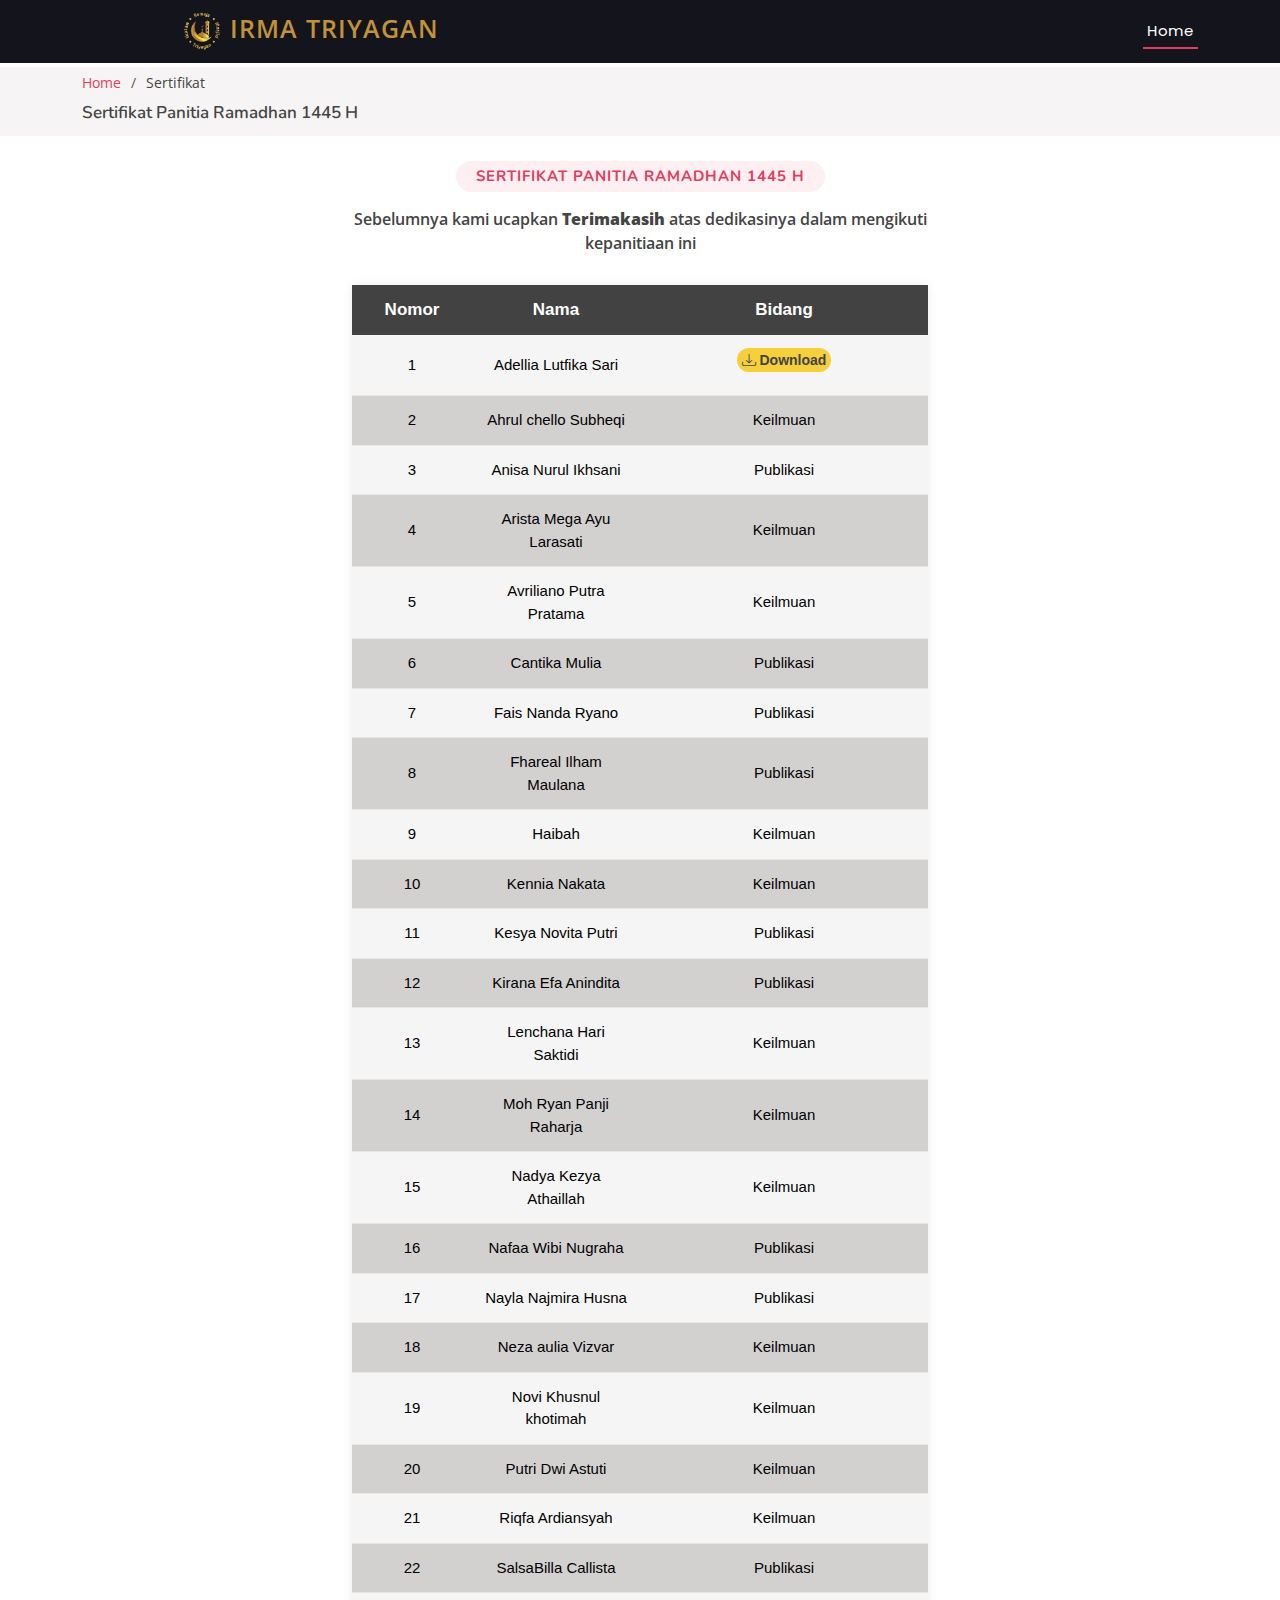
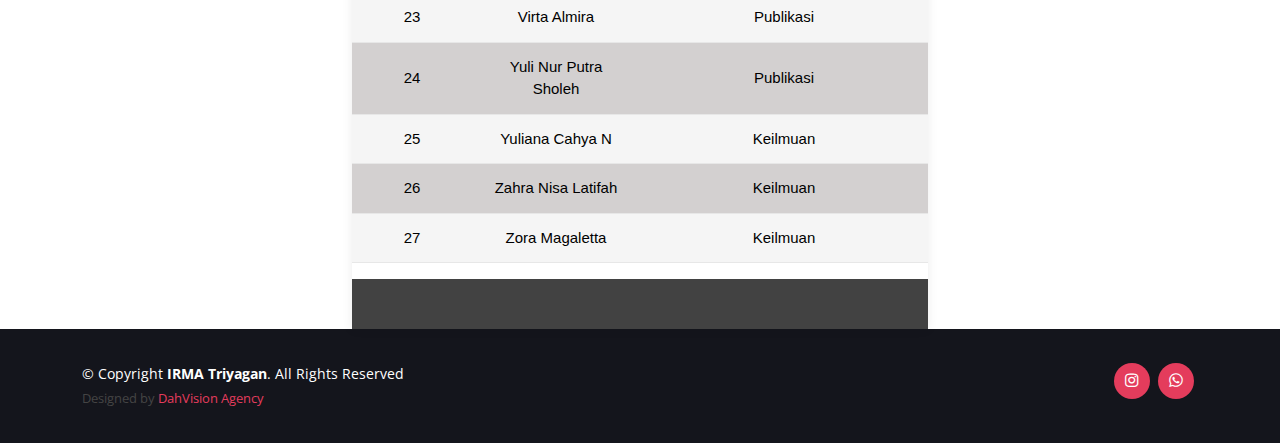
==== sertifikat.html @ fe8461cc "fix css responsive" ====
<!DOCTYPE html>
<html lang="en">

<head>
  <meta charset="utf-8">
  <meta content="width=device-width, initial-scale=1.0" name="viewport">

  <title>IRMA Triyagan</title>
  <meta content="" name="description">
  <meta content="" name="keywords">

  <!-- Favicons -->
  <link href="assets/img/logo.png" rel="icon">
  <link href="assets/img/logo.png" rel="apple-touch-icon">

  <!-- Google Fonts -->
  <link
    href="https://fonts.googleapis.com/css?family=Open+Sans:300,300i,400,400i,600,600i,700,700i|Nunito:300,300i,400,400i,600,600i,700,700i|Poppins:300,300i,400,400i,500,500i,600,600i,700,700i"
    rel="stylesheet">

  <!-- Vendor CSS Files -->
  <link href="assets/vendor/bootstrap/css/bootstrap.min.css" rel="stylesheet">
  <link href="assets/vendor/bootstrap-icons/bootstrap-icons.css" rel="stylesheet">
  <link href="assets/vendor/boxicons/css/boxicons.min.css" rel="stylesheet">
  <link href="assets/vendor/glightbox/css/glightbox.min.css" rel="stylesheet">
  <link href="assets/vendor/remixicon/remixicon.css" rel="stylesheet">
  <link href="assets/vendor/swiper/swiper-bundle.min.css" rel="stylesheet">

  <!-- Template Main CSS File -->
  <!-- <link href="assets/css/style.css" rel="stylesheet"> -->
  <link href="assets/css/style1.css" rel="stylesheet">
  <link href="assets/css/sertifikat.css" rel="stylesheet">

  <!-- Modal File -->
  <link rel="stylesheet" href="https://maxcdn.bootstrapcdn.com/font-awesome/4.7.0/css/font-awesome.min.css">
  <link rel="stylesheet" href="https://fonts.googleapis.com/css?family=Roboto|Varela+Round">
  <link rel="stylesheet" href="https://fonts.googleapis.com/icon?family=Material+Icons">
  <script src="https://code.jquery.com/jquery-3.5.1.min.js"></script>
  <script src="https://cdn.jsdelivr.net/npm/popper.js@1.16.0/dist/umd/popper.min.js"></script>
  <script src="https://stackpath.bootstrapcdn.com/bootstrap/4.5.0/js/bootstrap.min.js"></script>



</head>

<body>
    <!-- ======= Header ======= -->
  <header id="header" class="fixed-top ">
    <div class="container d-flex align-items-center justify-content-between">

      <a href="index.html" class="logo"><img src="assets/img/logo.png" alt="" class="img-fluid"> IRMA TRIYAGAN</a>

      <nav id="navbar" class="navbar">
        <ul>
          <li><a class="nav-link scrollto active" href="index.html">Home</a></li>
          <!-- <li><a class="nav-link scrollto" href="#about">About</a></li>
          <li><a class="nav-link scrollto" href="#services">Program Kerja</a></li>
          <li><a class="nav-link scrollto " href="#portfolio">Dokumentasi</a></li>
          <li><a class="nav-link scrollto" href="#team">Anggota</a></li>
          <li class="dropdown"><a href="#"><span>Sertifikat</span> <i class="bi bi-chevron-down"></i></a>
            <ul>
              <li><a href="#">Sertifkat Panitia Ramadhan 1444 H</a></li>
              <li><a href="#">Sertifkat Panitia Ramadhan 1445 H</a></li>
            </ul>
          </li>
          <li><a class="nav-link scrollto" href="#contact">Contact</a></li> -->
        </ul>
        
      </nav><!-- .navbar -->

    </div>
  </header><!-- End Header -->



  <!-- ======= Breadcrumbs ======= -->
  <section id="breadcrumbs" class="breadcrumbs">
    <div class="container">

      <ol>
        <li><a href="index.html">Home</a></li>
        <li>Sertifikat </li>
      </ol>
      <h2>Sertifikat Panitia Ramadhan 1445 H</h2>

    </div>
  </section><!-- End Breadcrumbs -->

    <div class="section-title">

        <h2>Sertifikat Panitia Ramadhan 1445 H</h2>
        <p>Sebelumnya kami ucapkan<strong> Terimakasih</strong> atas dedikasinya dalam mengikuti kepanitiaan ini</p>
      </div>
    <div class="container-wrapper" style="text-align:center">
        <div class="row">
            <div class="col-md-offset-1 col-md-7">
                <div class="panel">
                    <div class="panel-body table-responsive">
                        <table class="table" id="data-table">
                            <thead>
                                <tr>
                                    <th>Nomor</th>
                                    <th>Nama</th>
                                    <th>Bidang</th>
                                </tr>
                            </thead>
                            <tbody>
                                <!-- BARIS 1 - 10 -->
                                <tr>
                                    <td>1</td>
                                    <td>Adellia Lutfika Sari</td>
                                    <td>
                                        <li id="downloadButton"><strong>
                                            <i class="bi bi-download"></i>
                                            Download</strong></li>
                                    </td>
                                </tr>
                                <tr>
                                    <td>2</td>
                                    <td>Ahrul chello Subheqi</td>
                                    <td>Keilmuan</td>
                                </tr>
                                <tr>
                                    <td>3</td>
                                    <td>Anisa Nurul Ikhsani</td>
                                    <td>Publikasi</td>
                                </tr>
                                <tr>
                                    <td>4</td>
                                    <td>Arista Mega Ayu Larasati</td>
                                    <td>Keilmuan</td>
                                </tr>
                                <tr>
                                    <td>5</td>
                                    <td>Avriliano Putra Pratama</td>
                                    <td>Keilmuan</td>
                                </tr>
                                <tr>
                                    <td>6</td>
                                    <td>Cantika Mulia</td>
                                    <td>Publikasi</td>
                                </tr>
                                <tr>
                                    <td>7</td>
                                    <td>Fais Nanda Ryano </td>
                                    <td>Publikasi</td>
                                </tr>
                                <tr>
                                    <td>8</td>
                                    <td>Fhareal Ilham Maulana</td>
                                    <td>Publikasi</td>
                                </tr>
                                <tr>
                                    <td>9</td>
                                    <td>Haibah</td>
                                    <td>Keilmuan</td>
                                </tr>
                                <tr>
                                    <td>10</td>
                                    <td>Kennia Nakata</td>
                                    <td>Keilmuan</td>
                                </tr>

                                <!-- BARIS 10 - 20 -->
                                <tr>
                                    <td>11</td>
                                    <td>Kesya Novita Putri</td>
                                    <td>Publikasi</td>
                                </tr>
                                <tr>
                                    <td>12</td>
                                    <td>Kirana Efa Anindita</td>
                                    <td>Publikasi</td>
                                </tr>
                                <tr>
                                    <td>13</td>
                                    <td>Lenchana Hari Saktidi</td>
                                    <td>Keilmuan</td>
                                </tr>
                                <tr>
                                    <td>14</td>
                                    <td>Moh Ryan Panji Raharja</td>
                                    <td>Keilmuan</td>
                                </tr>
                                <tr>
                                    <td>15</td>
                                    <td>Nadya Kezya Athaillah </td>
                                    <td>Keilmuan</td>
                                </tr>
                                <tr>
                                    <td>16</td>
                                    <td>Nafaa Wibi Nugraha </td>
                                    <td>Publikasi</td>
                                </tr>
                                <tr>
                                    <td>17</td>
                                    <td>Nayla Najmira Husna</td>
                                    <td>Publikasi</td>
                                </tr>
                                <tr>
                                    <td>18</td>
                                    <td>Neza aulia Vizvar</td>
                                    <td>Keilmuan</td>
                                </tr>
                                <tr>
                                    <td>19</td>
                                    <td>Novi Khusnul khotimah</td>
                                    <td>Keilmuan</td>
                                  </tr>
                                  <tr>
                                    <td>20</td>
                                    <td>Putri Dwi Astuti</td>
                                    <td>Keilmuan</td>
                                  </tr>

                                <!-- BARIS 21 - 30 -->
                                <tr>
                                    <td>21</td>
                                    <td>Riqfa Ardiansyah</td>
                                    <td>Keilmuan</td>
                                </tr>
                                <tr>
                                    <td>22</td>
                                    <td>SalsaBilla Callista</td>
                                    <td>Publikasi</td>
                                </tr>
                                <tr>
                                    <td>23</td>
                                    <td>Virta Almira</td>
                                    <td>Publikasi</td>
                                </tr>
                                <tr>
                                    <td>24</td>
                                    <td>Yuli Nur Putra Sholeh</td>
                                    <td>Publikasi</td>
                                </tr>
                                <tr>
                                    <td>25</td>
                                    <td>Yuliana Cahya N</td>
                                    <td>Keilmuan</td>
                                </tr>
                                <tr>
                                    <td>26</td>
                                    <td>Zahra Nisa Latifah</td>
                                    <td>Keilmuan</td>
                                </tr>
                                <tr>
                                    <td>27</td>
                                    <td>Zora Magaletta</td>
                                    <td>Keilmuan</td>
                                </tr>
                            </tbody>
                        </table>
                    </div>
                    <div class="panel-footer">
                        <div class="row">
                            <!-- <nav class="pagination-outer" aria-label="Page navigation">
                                <ul class="pagination">
                                    <li class="page-item">
                                        <a href="#" class="page-link" id="prev" aria-label="Previous">
                                            <span aria-hidden="true">«</span>
                                        </a>
                                    </li>
                                    <li class="page-item">
                                        <a href="#" class="page-link" id="next" aria-label="Next">
                                            <span aria-hidden="true">»</span>
                                        </a>
                                    </li>
                                </ul>
                            </nav> -->
                        </div>
                    </div>
                </div>
            </div>
        </div>
    </div>


      <!-- ======= Footer ======= -->
  <footer id="footer">
      <div class="container d-md-flex py-4">
        <div class="me-md-auto text-center text-md-start">
          <div class="copyright">
            &copy; Copyright <strong><span>IRMA Triyagan</span></strong>. All Rights Reserved
          </div>
          <div class="credits">
            Designed by <a href="https://dahvision-agency.vercel.app/" target="_blank">DahVision Agency</a>
          </div>
        </div>
        <div class="social-links text-center text-md-right pt-3 pt-md-0">
            <a href="https://www.instagram.com/loronghijrah_/" class="instagram" target="_blank"><i class="bx bxl-instagram"></i></a>
            <a href="whatsapp://send?phone=6285877876317&text=Assalamualaikum..." class="whatsapp" target="_blank"><i class="bx bxl-whatsapp"></i></a>
        </div>
      </div>
    </div>
  </footer><!-- End Footer -->

  


</body>
</html>
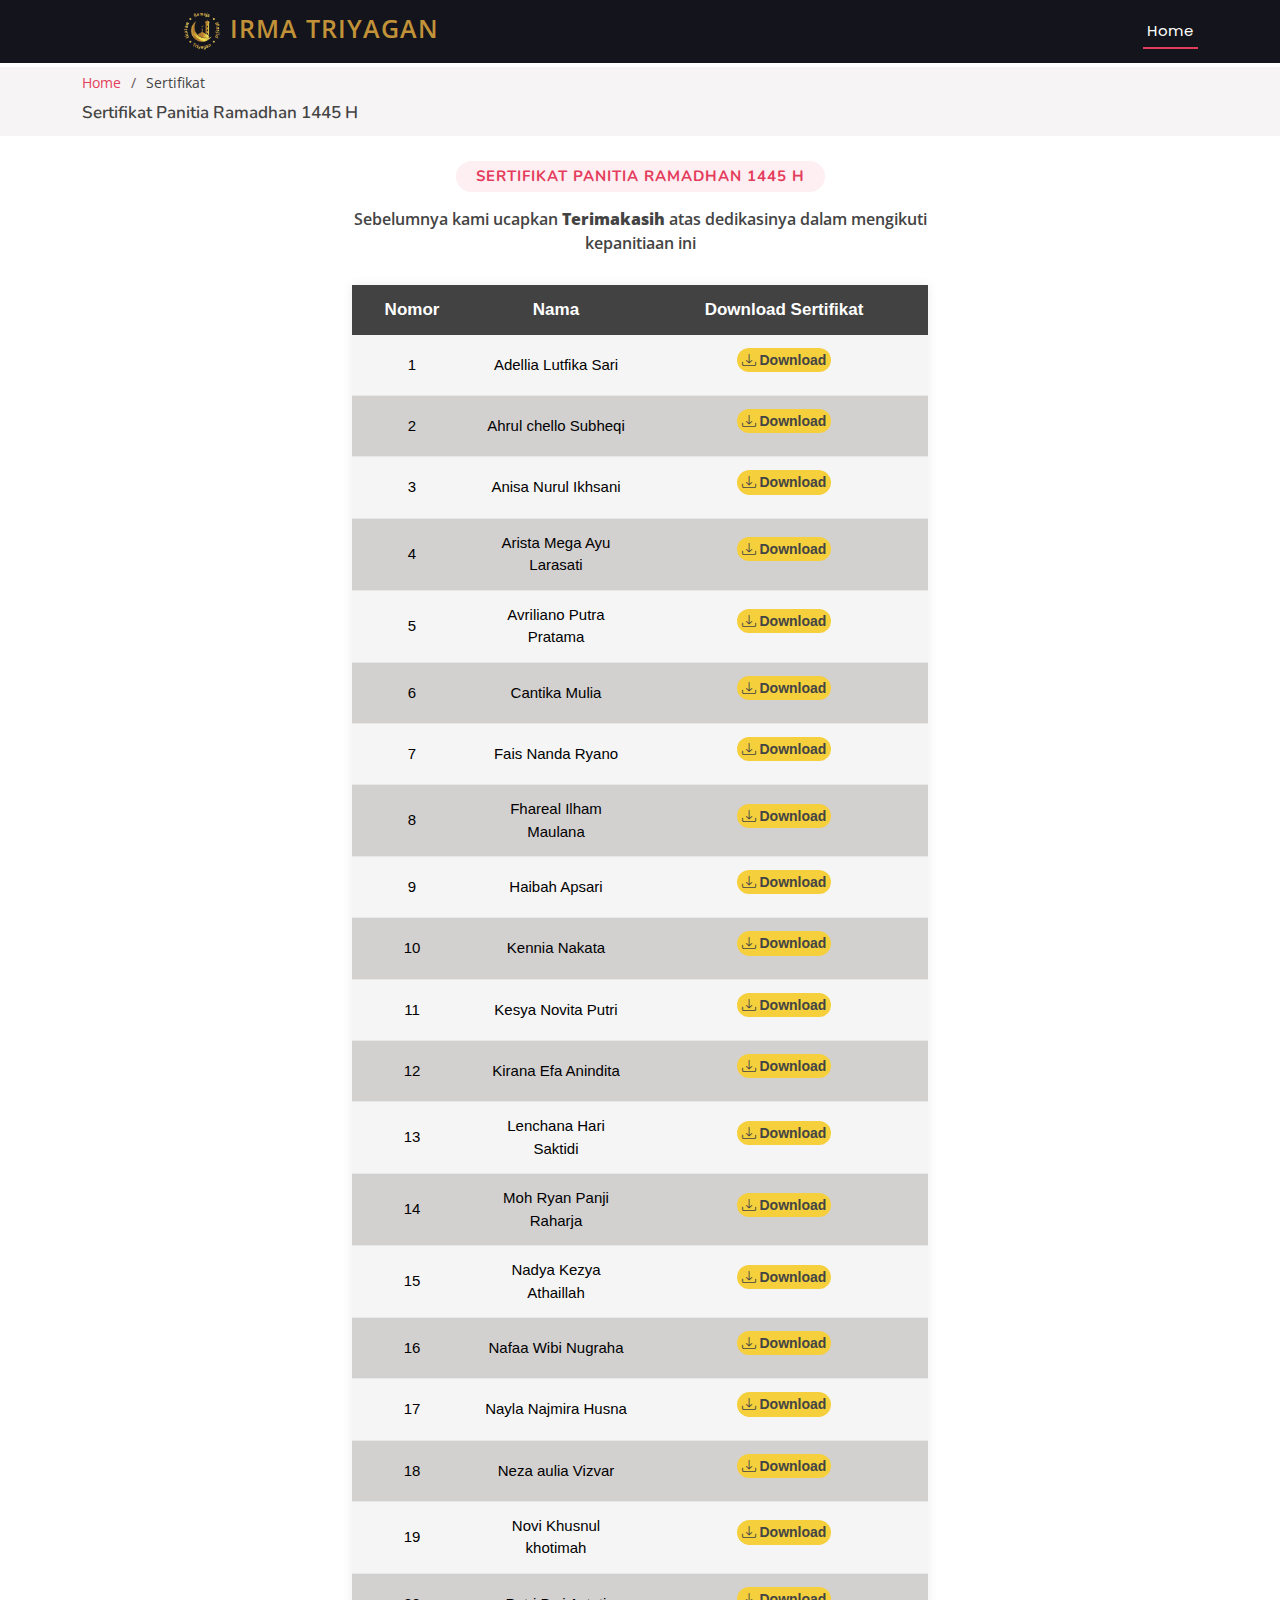
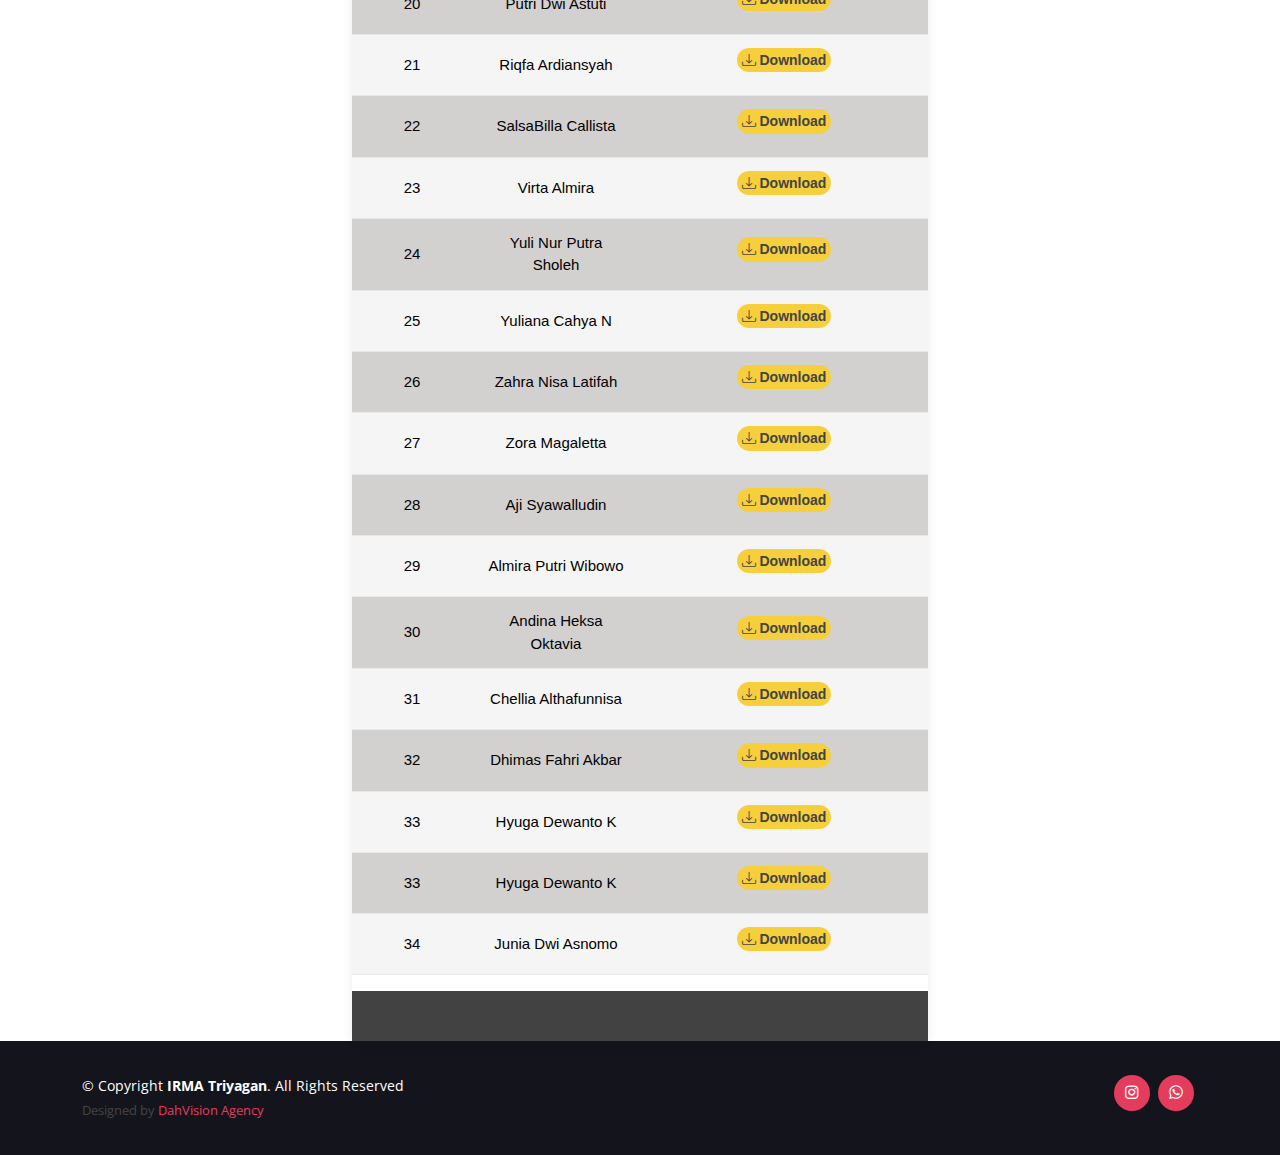
==== commit fd5e29c0: "add link sertif" ====
--- a/sertifikat.html
+++ b/sertifikat.html
@@ -101,7 +101,7 @@
                                 <tr>
                                     <th>Nomor</th>
                                     <th>Nama</th>
-                                    <th>Bidang</th>
+                                    <th>Download Sertifikat</th>
                                 </tr>
                             </thead>
                             <tbody>
@@ -110,145 +110,181 @@
                                     <td>1</td>
                                     <td>Adellia Lutfika Sari</td>
                                     <td>
-                                        <li id="downloadButton"><strong>
-                                            <i class="bi bi-download"></i>
-                                            Download</strong></li>
+                                        <li id="downloadButton1" class="downloadButton"><strong><i class="bi bi-download"></i> Download</strong></li>
                                     </td>
                                 </tr>
                                 <tr>
                                     <td>2</td>
                                     <td>Ahrul chello Subheqi</td>
-                                    <td>Keilmuan</td>
+                                    <td><li id="downloadButton2" class="downloadButton"><strong><i class="bi bi-download"></i> Download</strong></li></td>
                                 </tr>
                                 <tr>
                                     <td>3</td>
                                     <td>Anisa Nurul Ikhsani</td>
-                                    <td>Publikasi</td>
+                                    <td><li id="downloadButton3" class="downloadButton"><strong><i class="bi bi-download"></i> Download</strong></li></td>
                                 </tr>
                                 <tr>
                                     <td>4</td>
                                     <td>Arista Mega Ayu Larasati</td>
-                                    <td>Keilmuan</td>
+                                    <td><li id="downloadButton4" class="downloadButton"><strong><i class="bi bi-download"></i> Download</strong></li></td>
                                 </tr>
                                 <tr>
                                     <td>5</td>
                                     <td>Avriliano Putra Pratama</td>
-                                    <td>Keilmuan</td>
+                                    <td><li id="downloadButton5" class="downloadButton"><strong><i class="bi bi-download"></i> Download</strong></li></td>
                                 </tr>
                                 <tr>
                                     <td>6</td>
                                     <td>Cantika Mulia</td>
-                                    <td>Publikasi</td>
+                                    <td><li id="downloadButton6" class="downloadButton"><strong><i class="bi bi-download"></i> Download</strong></li></td>
                                 </tr>
                                 <tr>
                                     <td>7</td>
-                                    <td>Fais Nanda Ryano </td>
-                                    <td>Publikasi</td>
+                                    <td>Fais Nanda Ryano</td>
+                                    <td><li id="downloadButton7" class="downloadButton"><strong><i class="bi bi-download"></i> Download</strong></li></td>
                                 </tr>
                                 <tr>
                                     <td>8</td>
                                     <td>Fhareal Ilham Maulana</td>
-                                    <td>Publikasi</td>
+                                    <td><li id="downloadButton8" class="downloadButton"><strong><i class="bi bi-download"></i> Download</strong></li></td>
                                 </tr>
                                 <tr>
                                     <td>9</td>
-                                    <td>Haibah</td>
-                                    <td>Keilmuan</td>
+                                    <td>Haibah Apsari</td>
+                                    <td><li id="downloadButton9" class="downloadButton"><strong><i class="bi bi-download"></i> Download</strong></li></td>
                                 </tr>
                                 <tr>
                                     <td>10</td>
                                     <td>Kennia Nakata</td>
-                                    <td>Keilmuan</td>
-                                </tr>
-
-                                <!-- BARIS 10 - 20 -->
+                                    <td><li id="downloadButton10" class="downloadButton"><strong><i class="bi bi-download"></i> Download</strong></li></td>
+                                </tr>
                                 <tr>
                                     <td>11</td>
                                     <td>Kesya Novita Putri</td>
-                                    <td>Publikasi</td>
+                                    <td><li id="downloadButton11" class="downloadButton"><strong><i class="bi bi-download"></i> Download</strong></li></td>
                                 </tr>
                                 <tr>
                                     <td>12</td>
                                     <td>Kirana Efa Anindita</td>
-                                    <td>Publikasi</td>
+                                    <td><li id="downloadButton12" class="downloadButton"><strong><i class="bi bi-download"></i> Download</strong></li></td>
                                 </tr>
                                 <tr>
                                     <td>13</td>
                                     <td>Lenchana Hari Saktidi</td>
-                                    <td>Keilmuan</td>
+                                    <td><li id="downloadButton13" class="downloadButton"><strong><i class="bi bi-download"></i> Download</strong></li></td>
                                 </tr>
                                 <tr>
                                     <td>14</td>
                                     <td>Moh Ryan Panji Raharja</td>
-                                    <td>Keilmuan</td>
+                                    <td><li id="downloadButton14" class="downloadButton"><strong><i class="bi bi-download"></i> Download</strong></li></td>
                                 </tr>
                                 <tr>
                                     <td>15</td>
-                                    <td>Nadya Kezya Athaillah </td>
-                                    <td>Keilmuan</td>
+                                    <td>Nadya Kezya Athaillah</td>
+                                    <td><li id="downloadButton15" class="downloadButton"><strong><i class="bi bi-download"></i> Download</strong></li></td>
                                 </tr>
                                 <tr>
                                     <td>16</td>
-                                    <td>Nafaa Wibi Nugraha </td>
-                                    <td>Publikasi</td>
+                                    <td>Nafaa Wibi Nugraha</td>
+                                    <td><li id="downloadButton16" class="downloadButton"><strong><i class="bi bi-download"></i> Download</strong></li></td>
                                 </tr>
                                 <tr>
                                     <td>17</td>
                                     <td>Nayla Najmira Husna</td>
-                                    <td>Publikasi</td>
+                                    <td><li id="downloadButton17" class="downloadButton"><strong><i class="bi bi-download"></i> Download</strong></li></td>
                                 </tr>
                                 <tr>
                                     <td>18</td>
                                     <td>Neza aulia Vizvar</td>
-                                    <td>Keilmuan</td>
+                                    <td><li id="downloadButton18" class="downloadButton"><strong><i class="bi bi-download"></i> Download</strong></li></td>
                                 </tr>
                                 <tr>
                                     <td>19</td>
                                     <td>Novi Khusnul khotimah</td>
-                                    <td>Keilmuan</td>
-                                  </tr>
-                                  <tr>
+                                    <td><li id="downloadButton19" class="downloadButton"><strong><i class="bi bi-download"></i> Download</strong></li></td>
+                                </tr>
+                                <tr>
                                     <td>20</td>
                                     <td>Putri Dwi Astuti</td>
-                                    <td>Keilmuan</td>
-                                  </tr>
-
-                                <!-- BARIS 21 - 30 -->
+                                    <td><li id="downloadButton20" class="downloadButton"><strong><i class="bi bi-download"></i> Download</strong></li></td>
+                                </tr>
                                 <tr>
                                     <td>21</td>
                                     <td>Riqfa Ardiansyah</td>
-                                    <td>Keilmuan</td>
+                                    <td><li id="downloadButton21" class="downloadButton"><strong><i class="bi bi-download"></i> Download</strong></li></td>
                                 </tr>
                                 <tr>
                                     <td>22</td>
                                     <td>SalsaBilla Callista</td>
-                                    <td>Publikasi</td>
+                                    <td><li id="downloadButton22" class="downloadButton"><strong><i class="bi bi-download"></i> Download</strong></li></td>
                                 </tr>
                                 <tr>
                                     <td>23</td>
                                     <td>Virta Almira</td>
-                                    <td>Publikasi</td>
+                                    <td><li id="downloadButton23" class="downloadButton"><strong><i class="bi bi-download"></i> Download</strong></li></td>
                                 </tr>
                                 <tr>
                                     <td>24</td>
                                     <td>Yuli Nur Putra Sholeh</td>
-                                    <td>Publikasi</td>
+                                    <td><li id="downloadButton24" class="downloadButton"><strong><i class="bi bi-download"></i> Download</strong></li></td>
                                 </tr>
                                 <tr>
                                     <td>25</td>
                                     <td>Yuliana Cahya N</td>
-                                    <td>Keilmuan</td>
+                                    <td><li id="downloadButton25" class="downloadButton"><strong><i class="bi bi-download"></i> Download</strong></li></td>
                                 </tr>
                                 <tr>
                                     <td>26</td>
                                     <td>Zahra Nisa Latifah</td>
-                                    <td>Keilmuan</td>
+                                    <td><li id="downloadButton26" class="downloadButton"><strong><i class="bi bi-download"></i> Download</strong></li></td>
                                 </tr>
                                 <tr>
                                     <td>27</td>
                                     <td>Zora Magaletta</td>
-                                    <td>Keilmuan</td>
-                                </tr>
+                                    <td><li id="downloadButton27" class="downloadButton"><strong><i class="bi bi-download"></i> Download</strong></li></td>
+                                </tr>
+                                <tr>
+                                    <td>28</td>
+                                    <td>Aji Syawalludin</td>
+                                    <td><li id="downloadButton28" class="downloadButton"><strong><i class="bi bi-download"></i> Download</strong></li></td>
+                                </tr>
+                                <tr>
+                                    <td>29</td>
+                                    <td>Almira Putri Wibowo</td>
+                                    <td><li id="downloadButton29" class="downloadButton"><strong><i class="bi bi-download"></i> Download</strong></li></td>
+                                </tr>
+                                <tr>
+                                    <td>30</td>
+                                    <td>Andina Heksa Oktavia</td>
+                                    <td><li id="downloadButton30" class="downloadButton"><strong><i class="bi bi-download"></i> Download</strong></li></td>
+                                </tr>
+                                <tr>
+                                    <td>31</td>
+                                    <td>Chellia Althafunnisa</td>
+                                    <td><li id="downloadButton31" class="downloadButton"><strong><i class="bi bi-download"></i> Download</strong></li></td>
+                                </tr>
+                                <tr>
+                                    <td>32</td>
+                                    <td>Dhimas Fahri Akbar </td>
+                                    <td><li id="downloadButton32" class="downloadButton"><strong><i class="bi bi-download"></i> Download</strong></li></td>
+                                </tr>
+                                <tr>
+                                    <td>33</td>
+                                    <td>Hyuga Dewanto K</td>
+                                    <td><li id="downloadButton33" class="downloadButton"><strong><i class="bi bi-download"></i> Download</strong></li></td>
+                                </tr>
+                                <tr>
+                                    <td>33</td>
+                                    <td>Hyuga Dewanto K</td>
+                                    <td><li id="downloadButton33" class="downloadButton"><strong><i class="bi bi-download"></i> Download</strong></li></td>
+                                </tr>
+                                <tr>
+                                    <td>34</td>
+                                    <td>Junia Dwi Asnomo</td>
+                                    <td><li id="downloadButton34" class="downloadButton"><strong><i class="bi bi-download"></i> Download</strong></li></td>
+                                </tr>
+
+
                             </tbody>
                         </table>
                     </div>
@@ -294,7 +330,7 @@
       </div>
     </div>
   </footer><!-- End Footer -->
-
+  <script src="assets/js/sertifikat.js"></script>
   
 
 
--- a/assets/css/sertifikat.css
+++ b/assets/css/sertifikat.css
@@ -1,4 +1,4 @@
-#downloadButton{
+.downloadButton{
     cursor: pointer;
     display: inline-block;
     font-size: 14px;
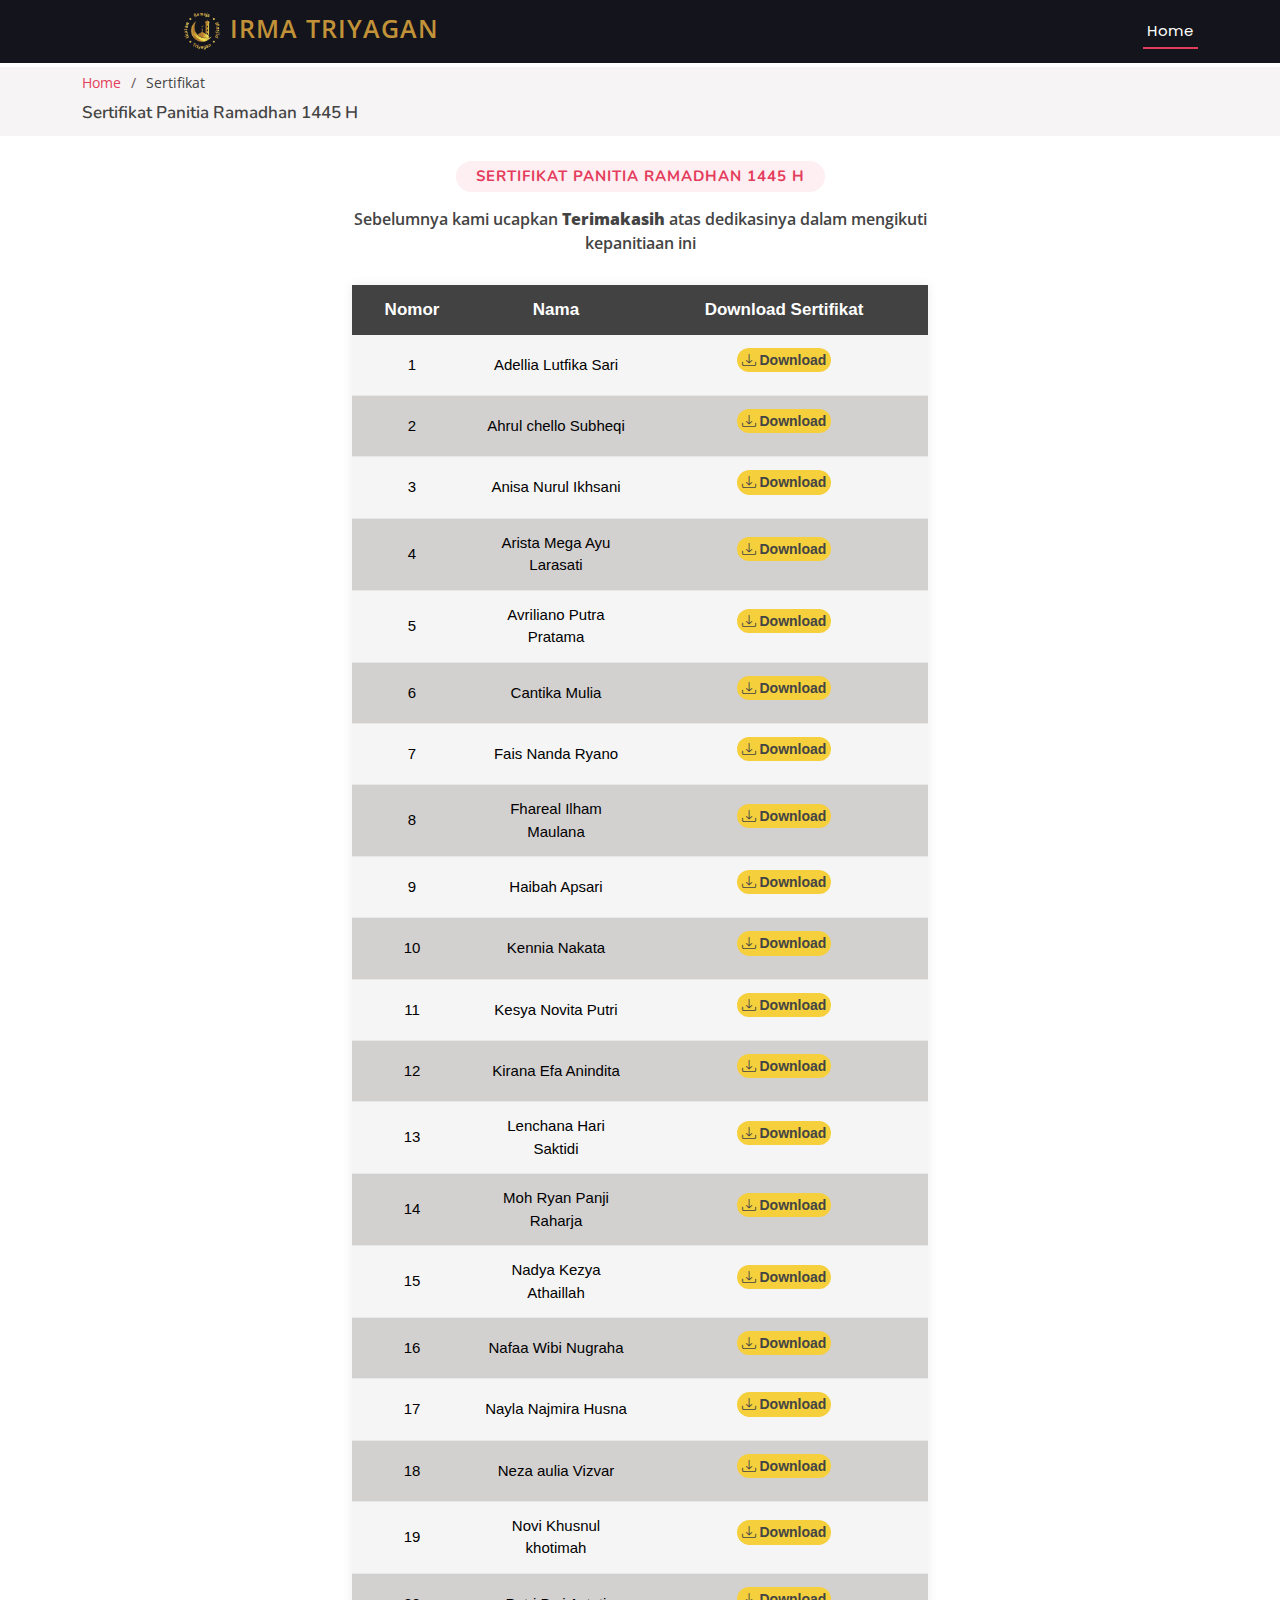
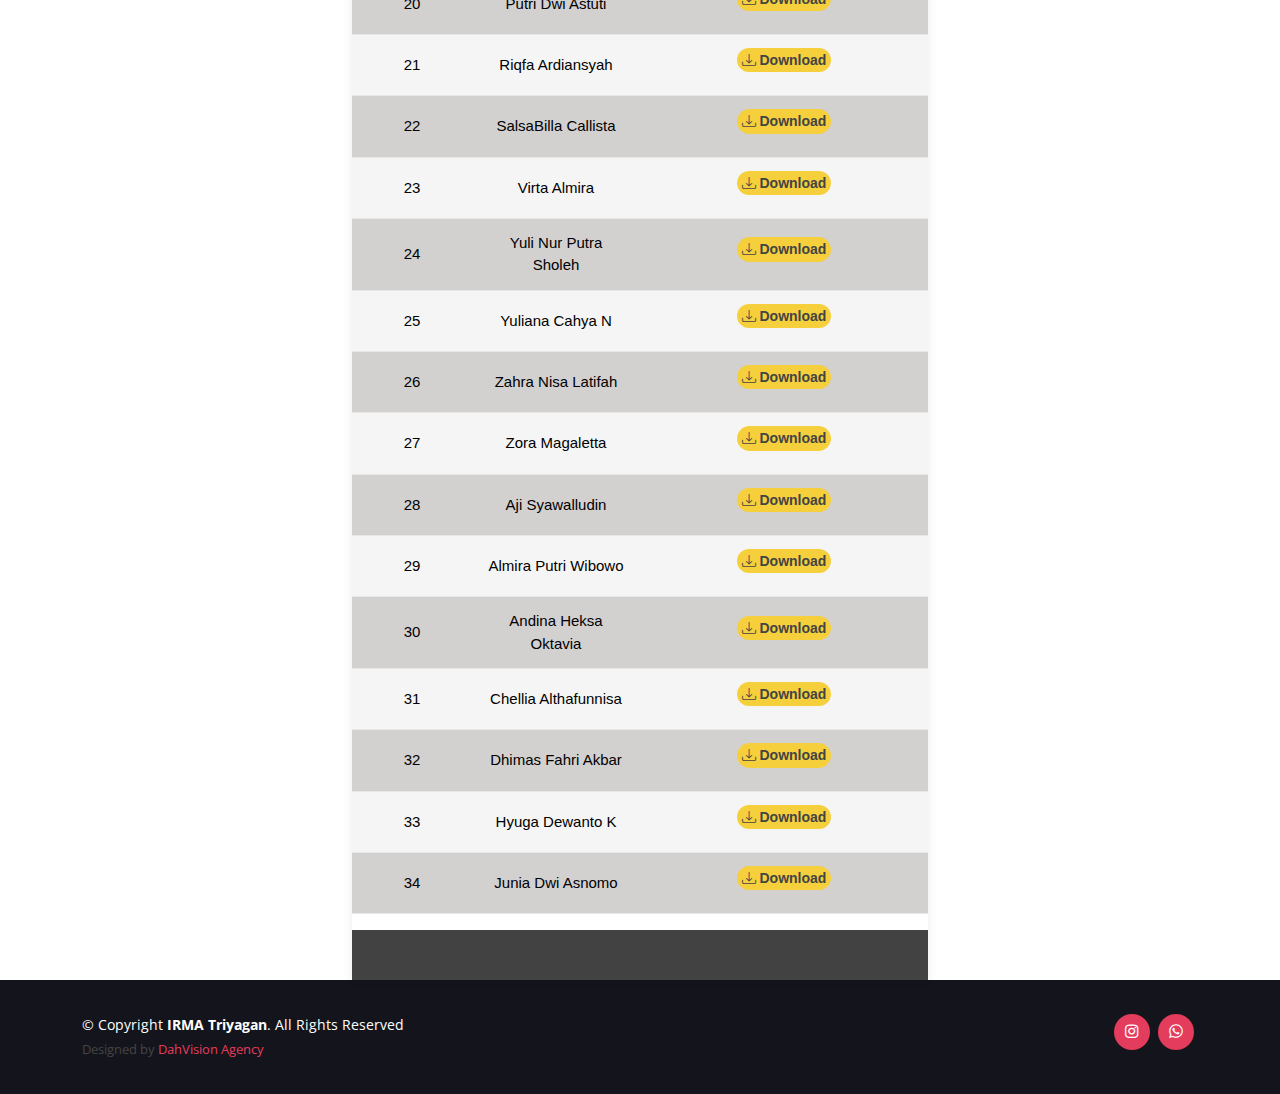
==== commit 6e161fde: "fix bug" ====
--- a/sertifikat.html
+++ b/sertifikat.html
@@ -267,11 +267,6 @@
                                     <td>32</td>
                                     <td>Dhimas Fahri Akbar </td>
                                     <td><li id="downloadButton32" class="downloadButton"><strong><i class="bi bi-download"></i> Download</strong></li></td>
-                                </tr>
-                                <tr>
-                                    <td>33</td>
-                                    <td>Hyuga Dewanto K</td>
-                                    <td><li id="downloadButton33" class="downloadButton"><strong><i class="bi bi-download"></i> Download</strong></li></td>
                                 </tr>
                                 <tr>
                                     <td>33</td>
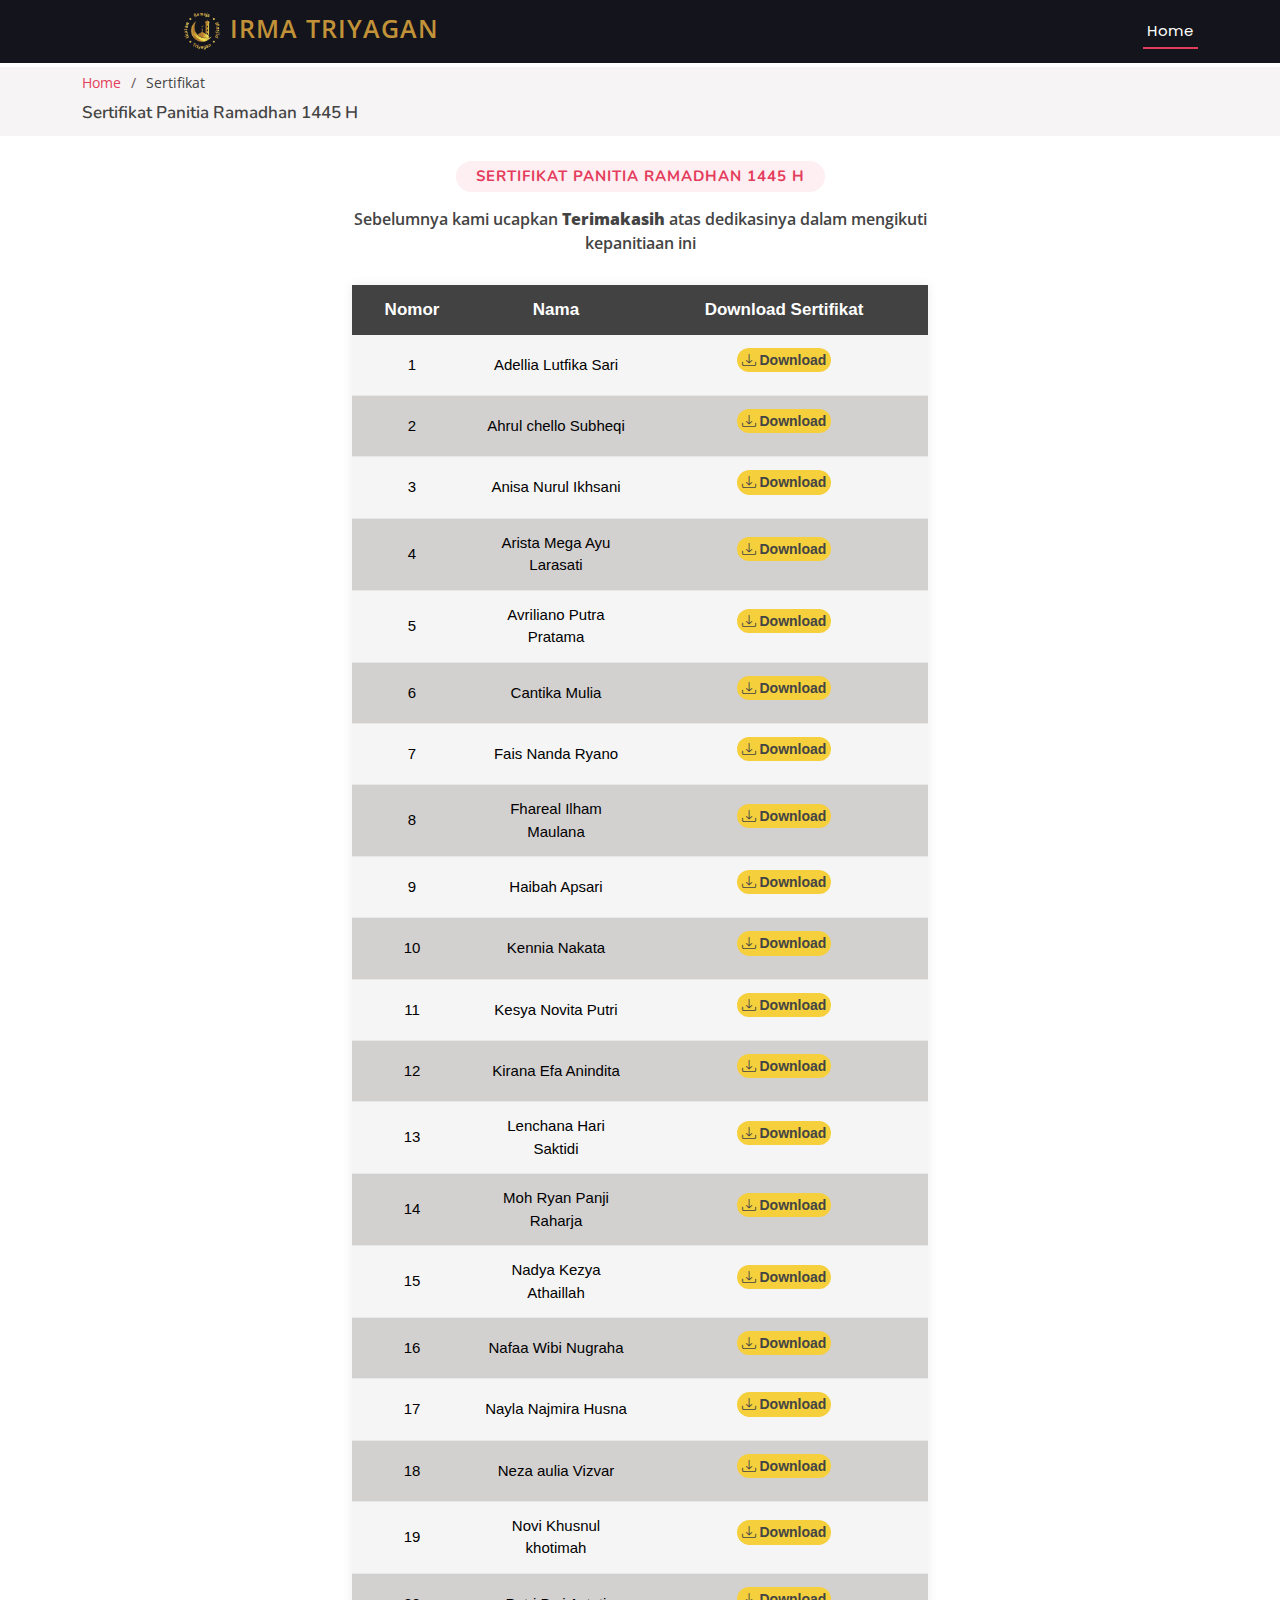
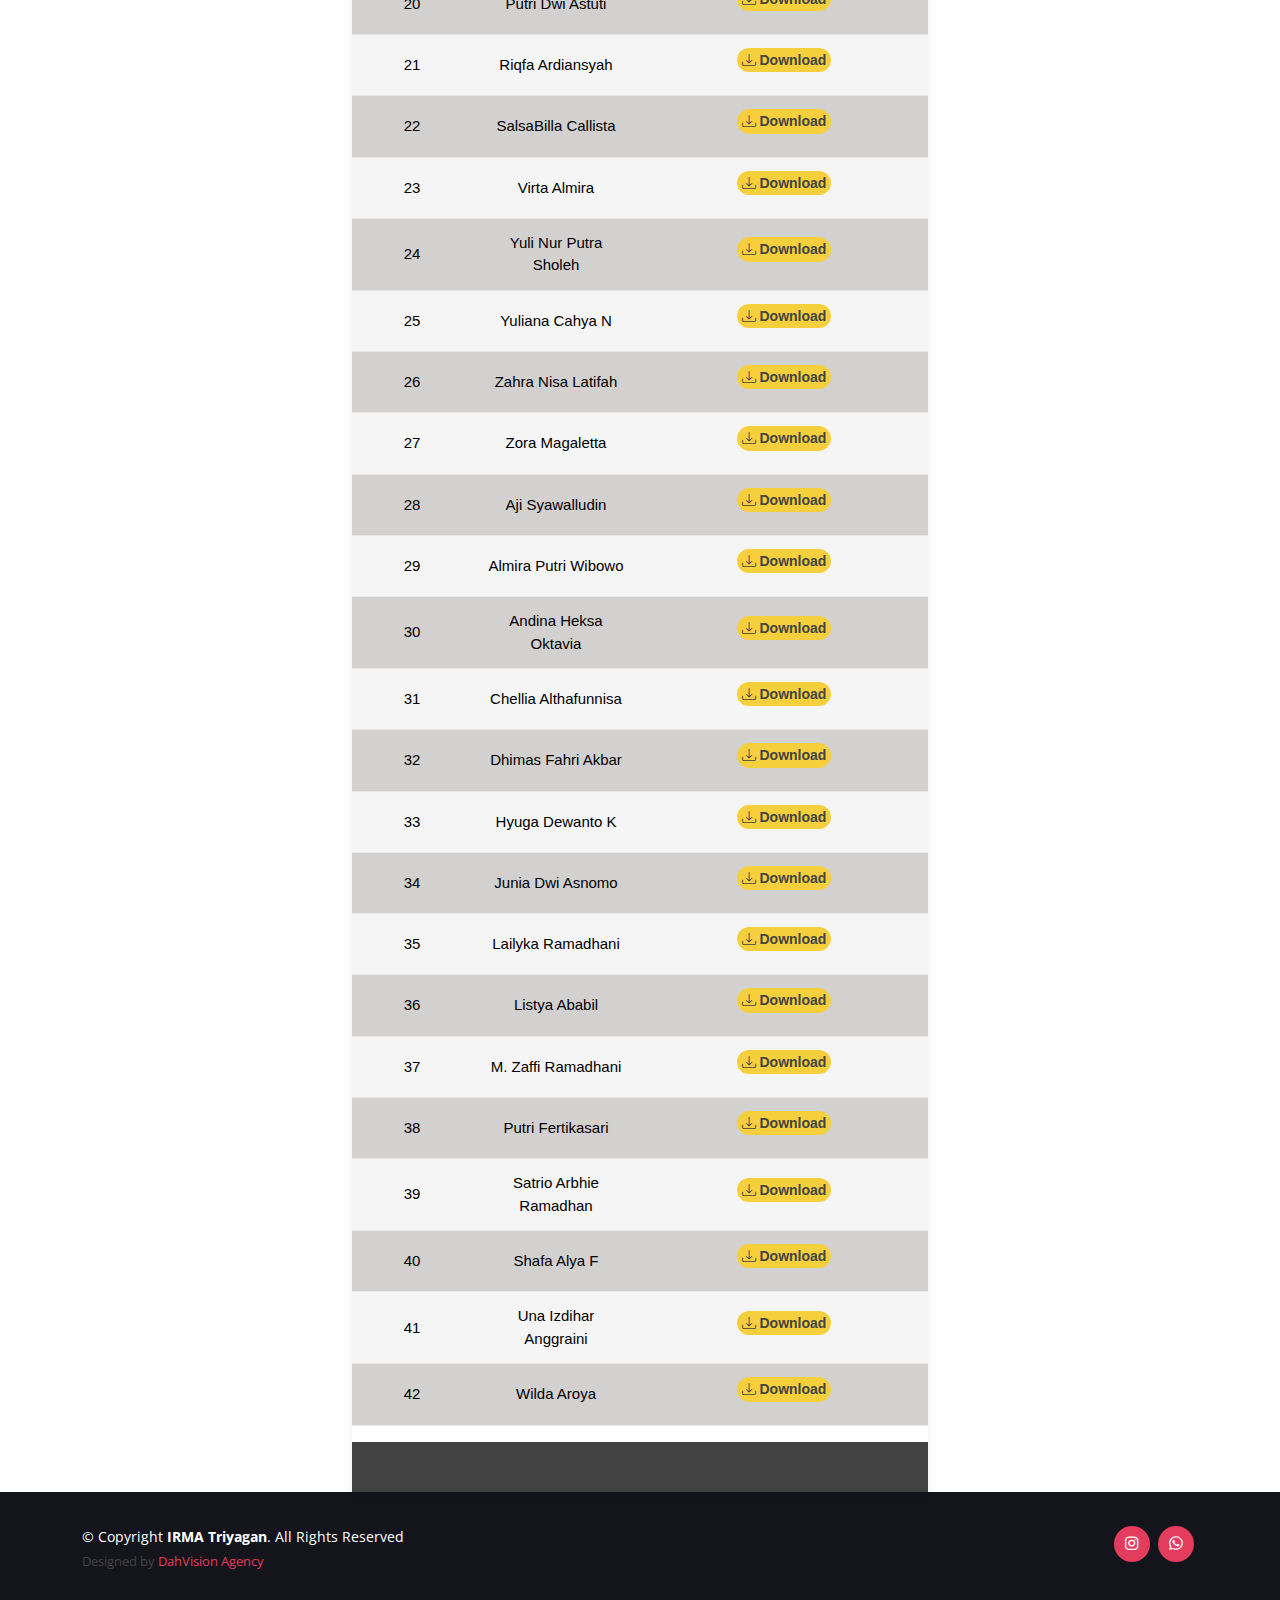
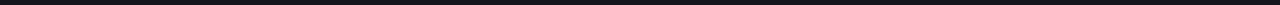
==== commit 3abba326: "Complete code" ====
--- a/sertifikat.html
+++ b/sertifikat.html
@@ -278,6 +278,48 @@
                                     <td>Junia Dwi Asnomo</td>
                                     <td><li id="downloadButton34" class="downloadButton"><strong><i class="bi bi-download"></i> Download</strong></li></td>
                                 </tr>
+                                <tr>
+                                    <td>35</td>
+                                    <td>Lailyka Ramadhani</td>
+                                    <td><li id="downloadButton35" class="downloadButton"><strong><i class="bi bi-download"></i> Download</strong></li></td>
+                                </tr>
+                                <tr>
+                                    <td>36</td>
+                                    <td>Listya Ababil</td>
+                                    <td><li id="downloadButton36" class="downloadButton"><strong><i class="bi bi-download"></i> Download</strong></li></td>
+                                </tr>
+                                <tr>
+                                    <td>37</td>
+                                    <td>M. Zaffi Ramadhani</td>
+                                    <td><li id="downloadButton37" class="downloadButton"><strong><i class="bi bi-download"></i> Download</strong></li></td>
+                                </tr>
+                                <tr>
+                                    <td>38</td>
+                                    <td>Putri Fertikasari</td>
+                                    <td><li id="downloadButton38" class="downloadButton"><strong><i class="bi bi-download"></i> Download</strong></li></td>
+                                </tr>
+                                <tr>
+                                    <td>39</td>
+                                    <td>Satrio Arbhie Ramadhan</td>
+                                    <td><li id="downloadButton39" class="downloadButton"><strong><i class="bi bi-download"></i> Download</strong></li></td>
+                                </tr>
+                                <tr>
+                                    <td>40</td>
+                                    <td>Shafa Alya F </td>
+                                    <td><li id="downloadButton40" class="downloadButton"><strong><i class="bi bi-download"></i> Download</strong></li></td>
+                                </tr>
+                                <tr>
+                                    <td>41</td>
+                                    <td>Una Izdihar Anggraini</td>
+                                    <td><li id="downloadButton41" class="downloadButton"><strong><i class="bi bi-download"></i> Download</strong></li></td>
+                                </tr>
+                                <tr>
+                                    <td>42</td>
+                                    <td>Wilda Aroya</td>
+                                    <td><li id="downloadButton42" class="downloadButton"><strong><i class="bi bi-download"></i> Download</strong></li></td>
+                                </tr>
+
+
 
 
                             </tbody>
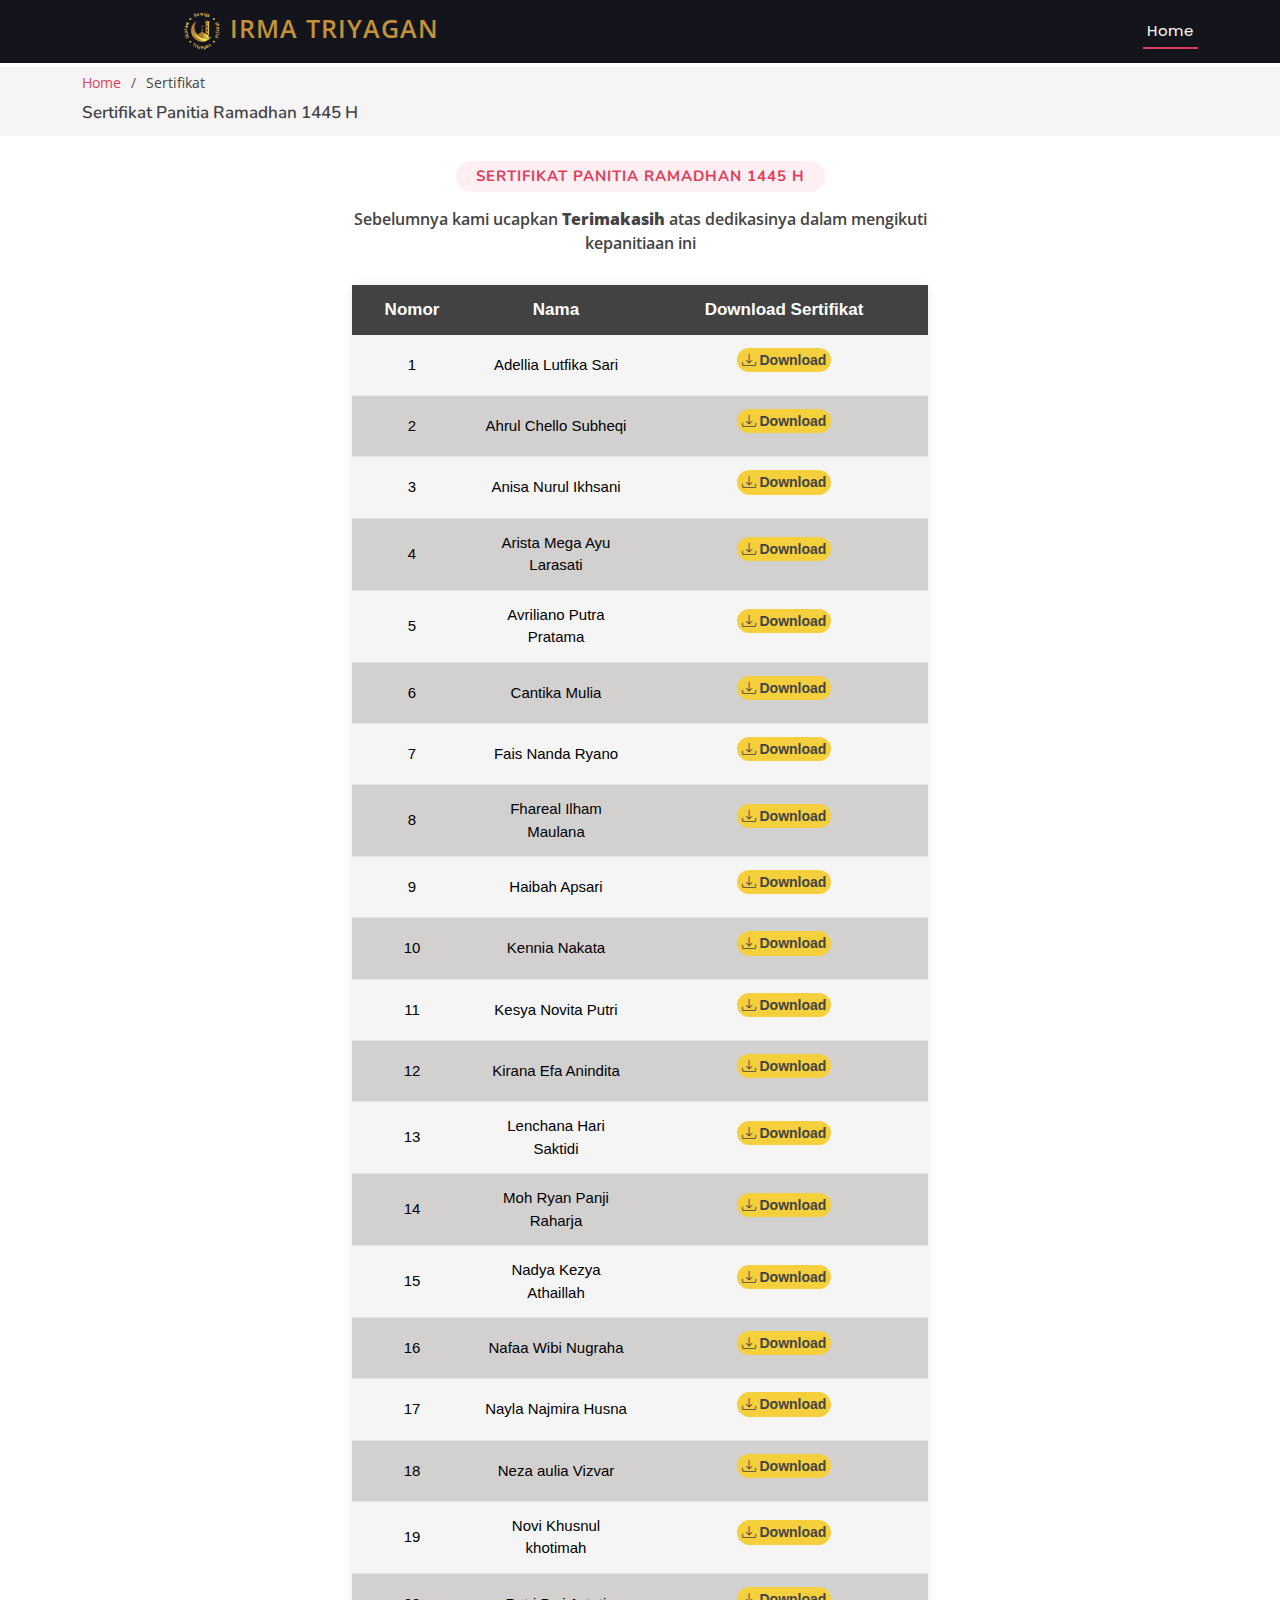
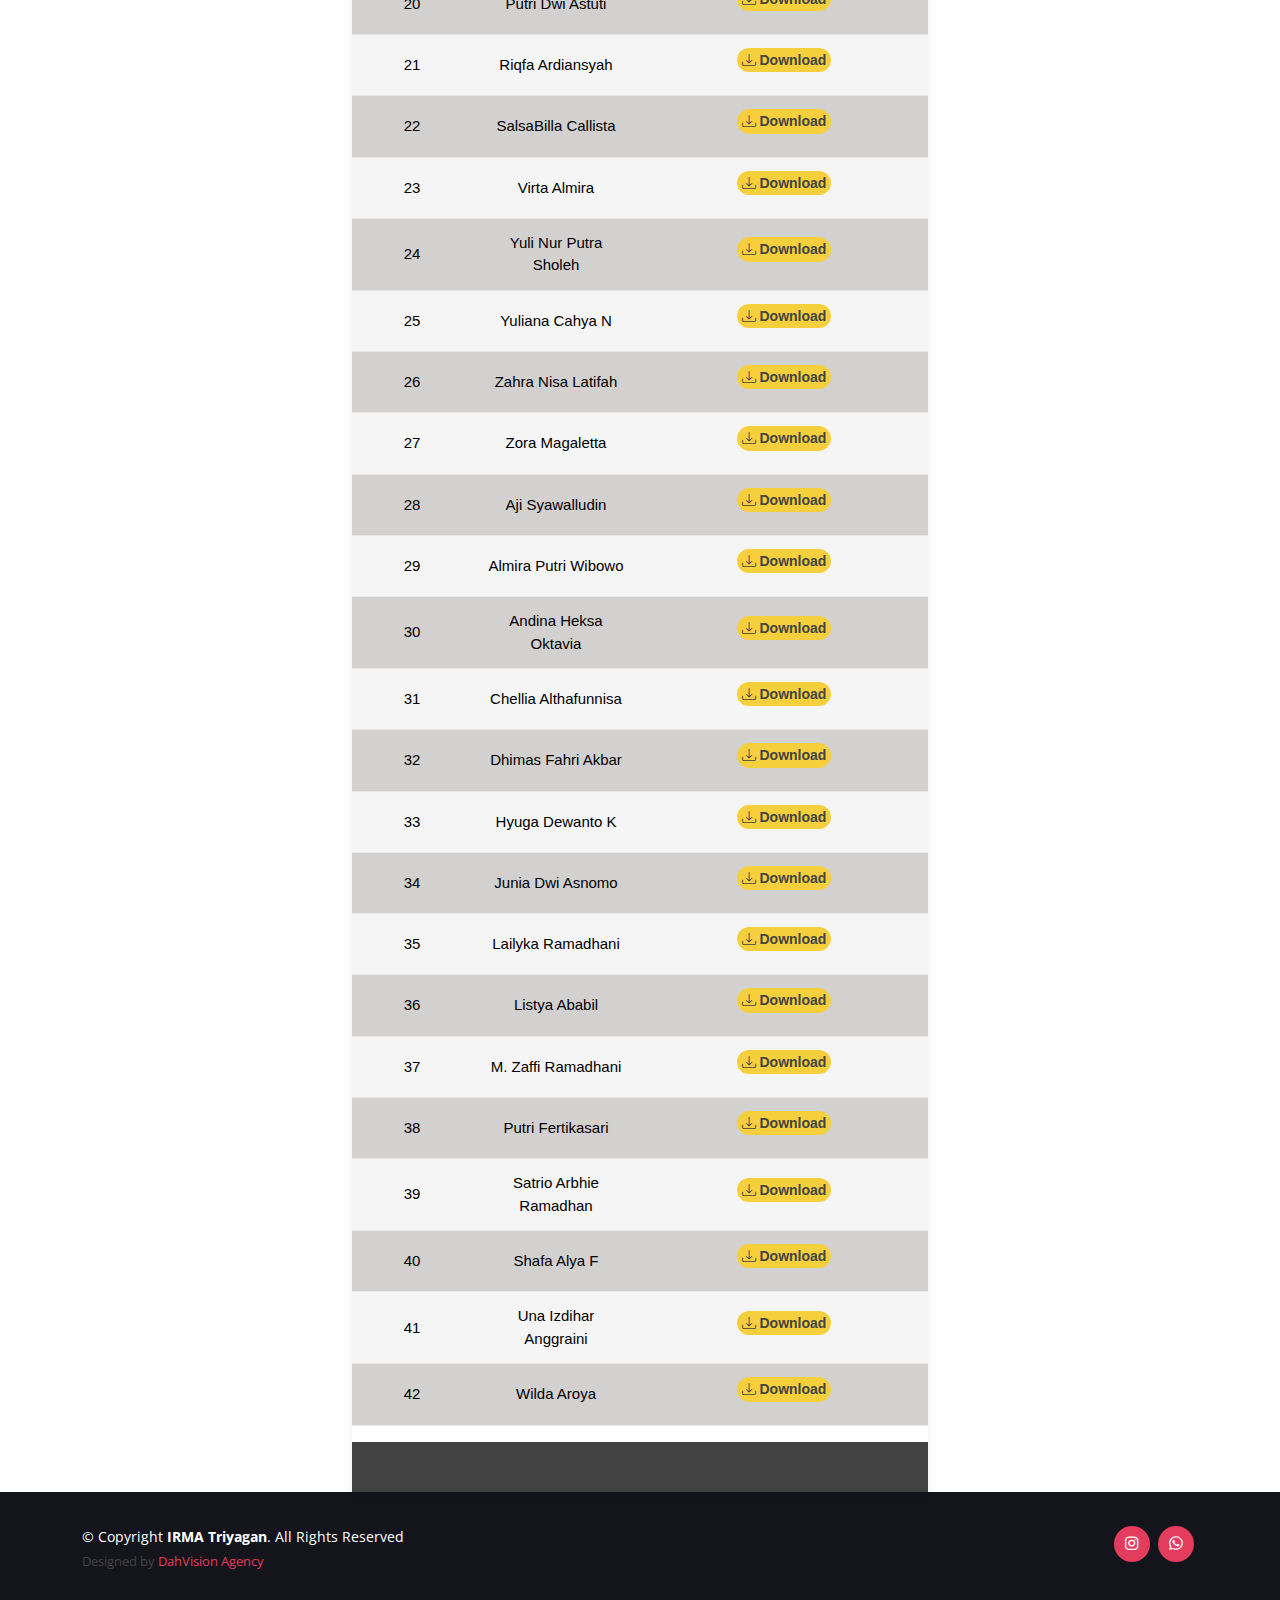
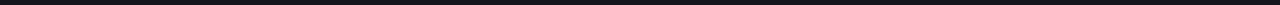
==== commit 3661285b: "fix bug sertif" ====
--- a/sertifikat.html
+++ b/sertifikat.html
@@ -115,7 +115,7 @@
                                 </tr>
                                 <tr>
                                     <td>2</td>
-                                    <td>Ahrul chello Subheqi</td>
+                                    <td>Ahrul Chello Subheqi</td>
                                     <td><li id="downloadButton2" class="downloadButton"><strong><i class="bi bi-download"></i> Download</strong></li></td>
                                 </tr>
                                 <tr>
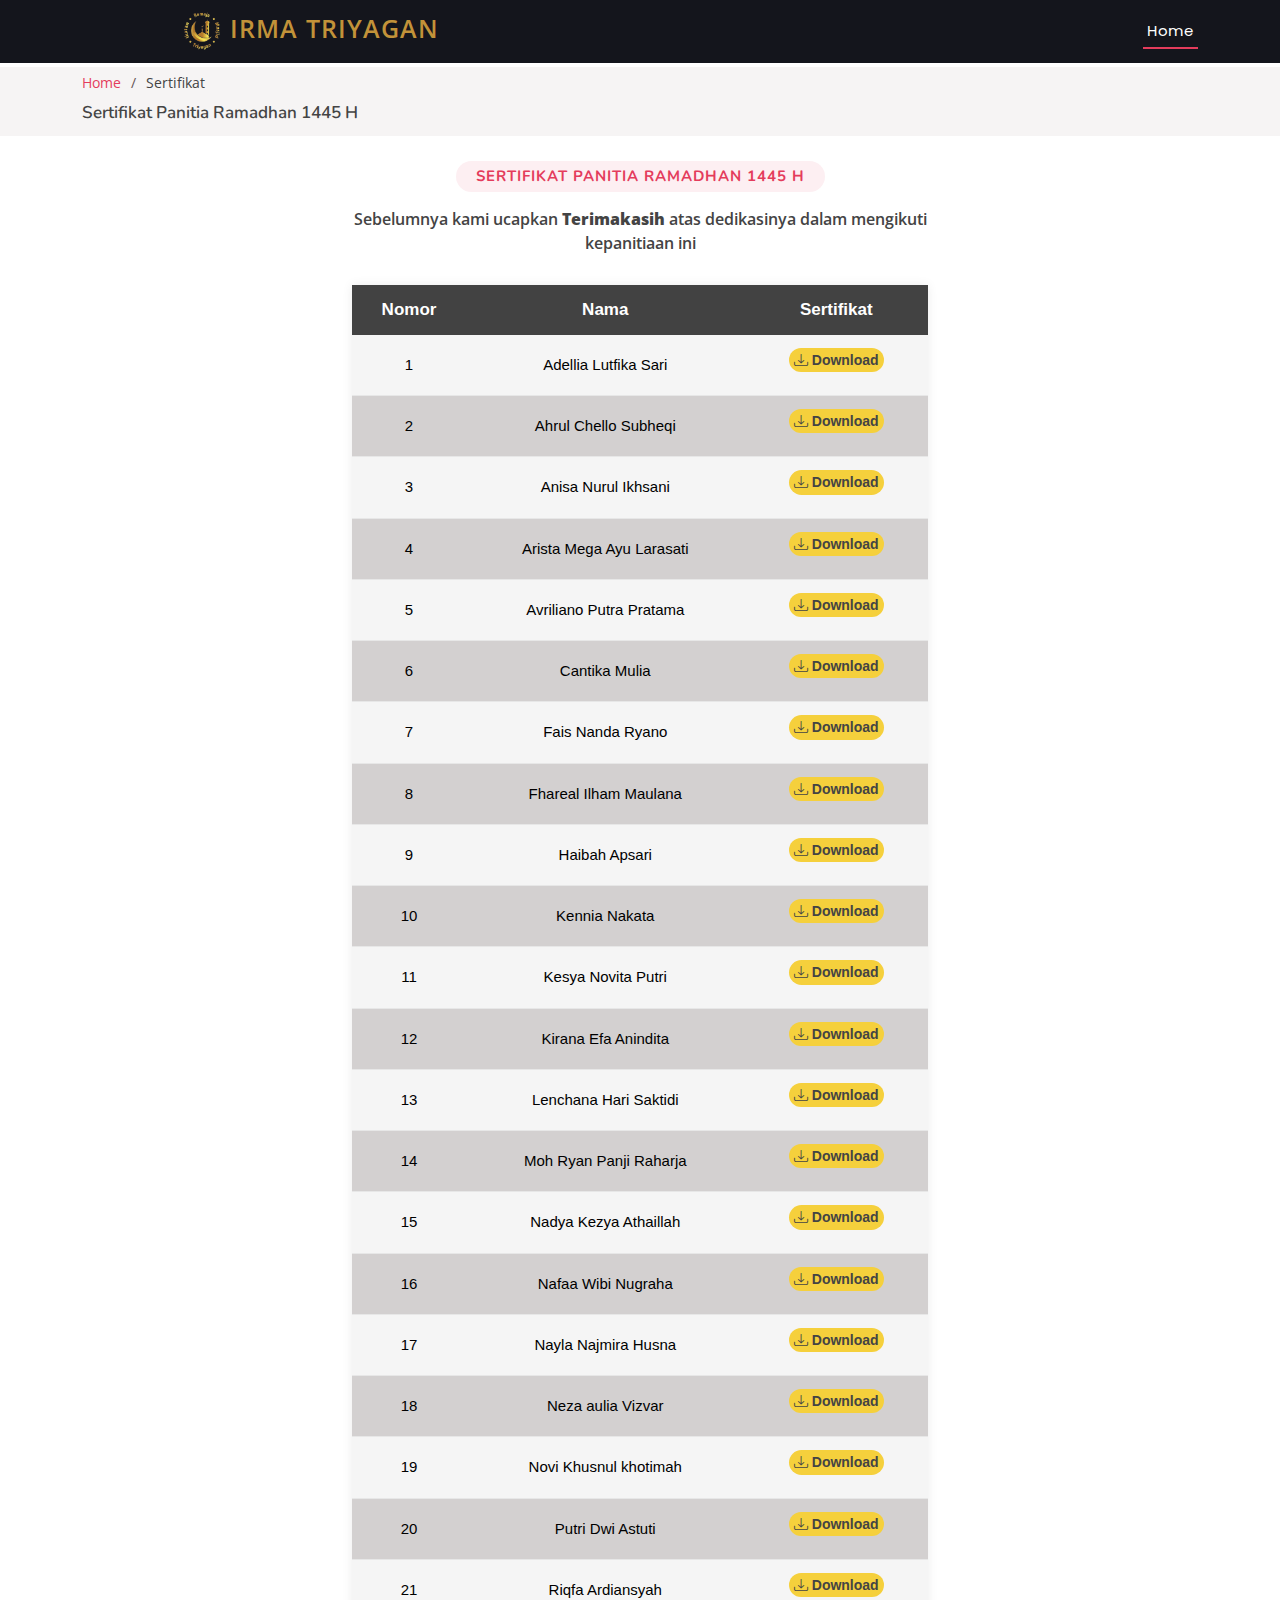
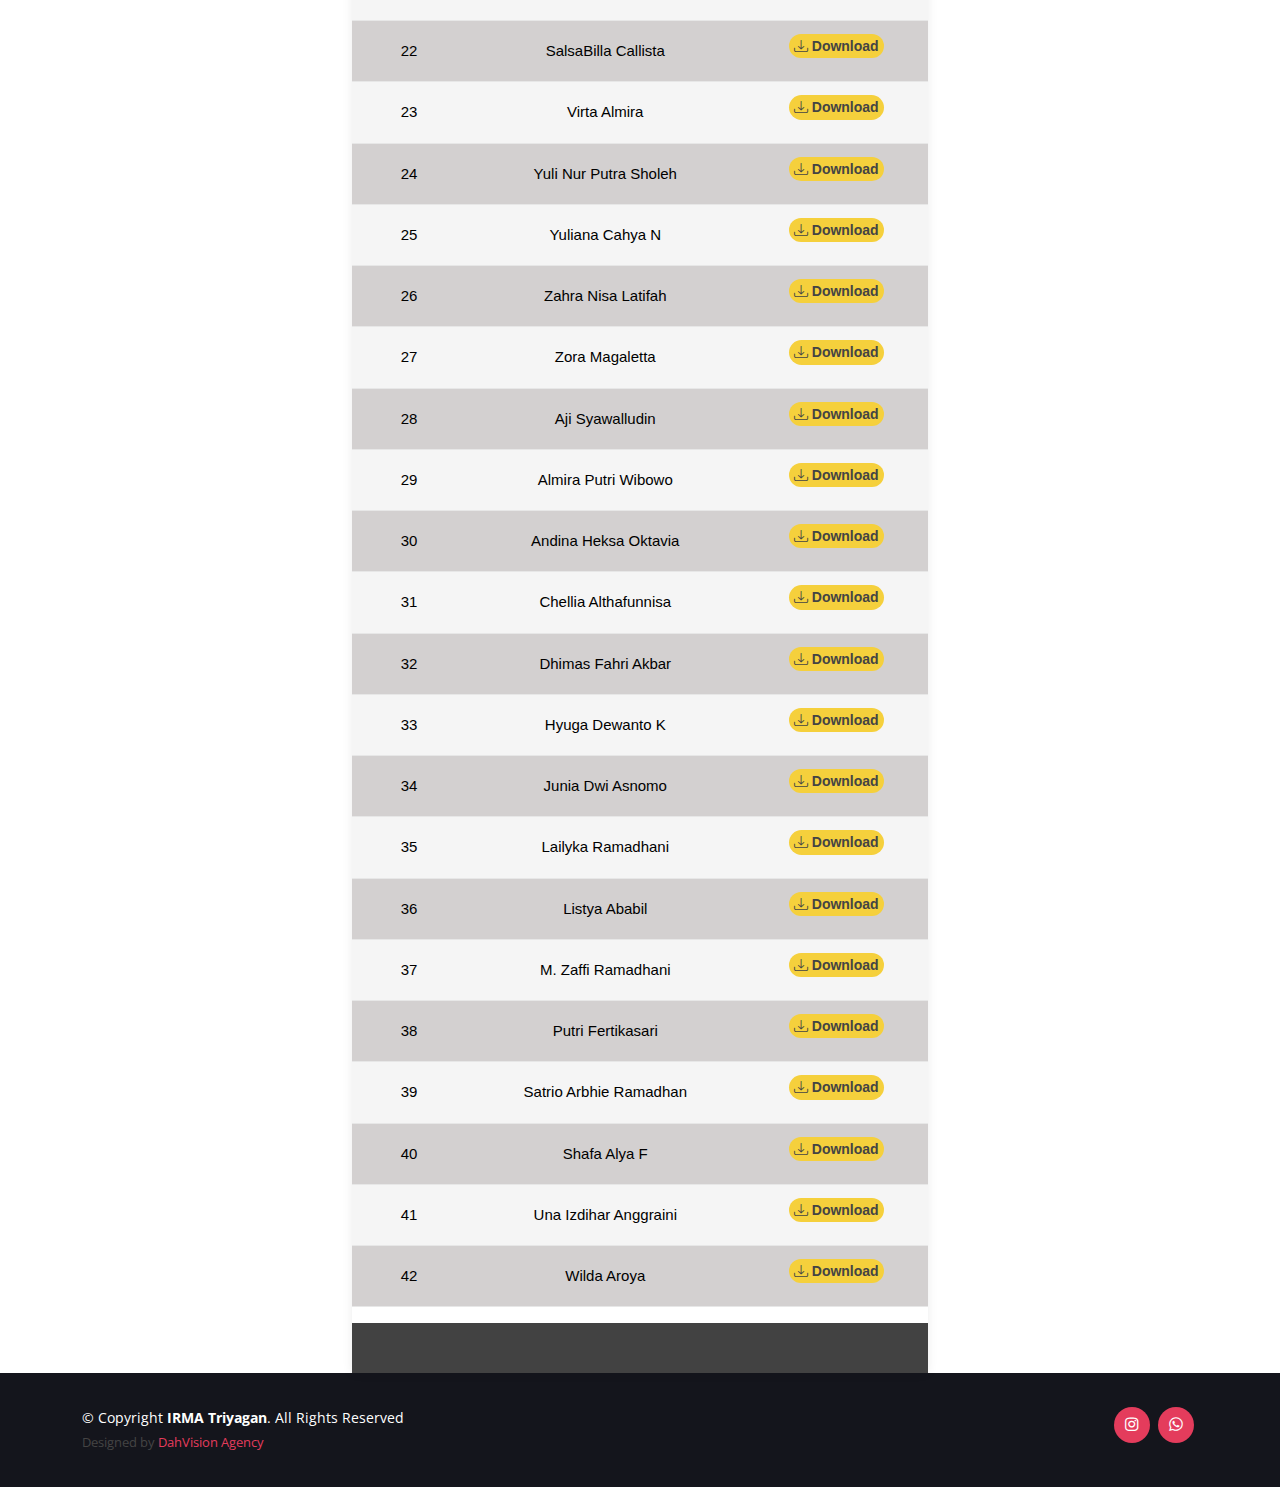
==== commit b1b5a508: "fix responsive css" ====
--- a/sertifikat.html
+++ b/sertifikat.html
@@ -101,7 +101,7 @@
                                 <tr>
                                     <th>Nomor</th>
                                     <th>Nama</th>
-                                    <th>Download Sertifikat</th>
+                                    <th>Sertifikat</th>
                                 </tr>
                             </thead>
                             <tbody>
--- a/assets/css/style.css
+++ b/assets/css/style.css
@@ -637,6 +637,13 @@
   margin-bottom: 0;
 }
 
+@media (max-width: 768px) {
+  .services .description {
+    font-size: 12px; /* Mengurangi ukuran font untuk layar hp */
+    line-height: 24px; /* Menyesuaikan line-height untuk layar hp */
+  }
+}
+
 .services .icon-box:hover .title a,
 .services .icon-box:hover .description {
   color: #fff;
@@ -765,10 +772,19 @@
 }
 
 .portfolio .portfolio-item {
-  margin-bottom: 30px;
+  margin-bottom: 10px;
+  padding-left: 5px;
+  padding-right: 5px;
   overflow: hidden;
 }
 
+@media (max-width: 576px) {
+  .portfolio .portfolio-item {
+    margin-bottom: 4px;
+    padding-left: 0; /* Menghilangkan margin kiri */
+    padding-right: 0; /* Menghilangkan margin kanan */
+  }
+}
 .portfolio .portfolio-item img {
   position: relative;
   top: 0;
@@ -1114,7 +1130,7 @@
 .team .member .social a {
   transition: color 0.3s;
   color: #493c3e;
-  margin: 0 10px;
+  margin: 0 5px; /* Mengurangi margin agar lebih kecil */
   display: inline-flex;
   align-items: center;
   justify-content: center;
@@ -1129,9 +1145,25 @@
 }
 
 .team .member .social i {
-  font-size: 18px;
+  font-size: 16px; /* Mengurangi ukuran ikon untuk hp */
   margin: 0 2px;
 }
+
+/* Media query untuk layar hp dengan lebar maksimum 768px */
+@media (max-width: 768px) {
+  .team .member .social {
+    height: 30px; /* Mengurangi tinggi elemen */
+  }
+
+  .team .member .social a {
+    margin: 0 3px; /* Mengurangi margin agar lebih kecil */
+  }
+
+  .team .member .social i {
+    font-size: 14px; /* Mengurangi ukuran ikon untuk hp */
+  }
+}
+
 
 .team .member .member-info {
   padding: 25px 15px;
@@ -1150,6 +1182,17 @@
   font-weight: 400;
   color: #aaaaaa;
 }
+
+@media (max-width: 768px) {
+  .team .member .member-info h4 {
+    font-size: 16px; /* Ubah ukuran font untuk layar berukuran lebih kecil */
+  }
+
+  .team .member .member-info span {
+    font-size: 12px; /* Ubah ukuran font untuk layar berukuran lebih kecil */
+  }
+}
+
 
 .team .member .member-info p {
   font-style: italic;
--- a/assets/css/style1.css
+++ b/assets/css/style1.css
@@ -75,11 +75,12 @@
     border-bottom: none;
 }
 
-.panel .panel-body .table thead tr th:nth-of-type(1) {
+.panel .panel-body .table thead tr th:nth-of-type(4) {
     width: 120px;
-}
-
-.panel .panel-body .table thead tr th:nth-of-type(3) {
+
+}
+
+.panel .panel-body .table thead tr th:nth-of-type(4) {
     width: 50%;
 }
 
@@ -93,6 +94,15 @@
     border-color: #e7e7e7;
 }
 
+@media (max-width: 576px) {
+    .panel .panel-body .table thead tr th,
+    .panel .panel-body .table tbody tr td {
+        font-size: 14px; /* Mengurangi ukuran font */
+        padding: 10px; /* Mengurangi padding */
+    }
+
+}
+
 .panel .panel-body .table tbody tr:nth-child(odd) td {
     background: #f5f5f5;
 }
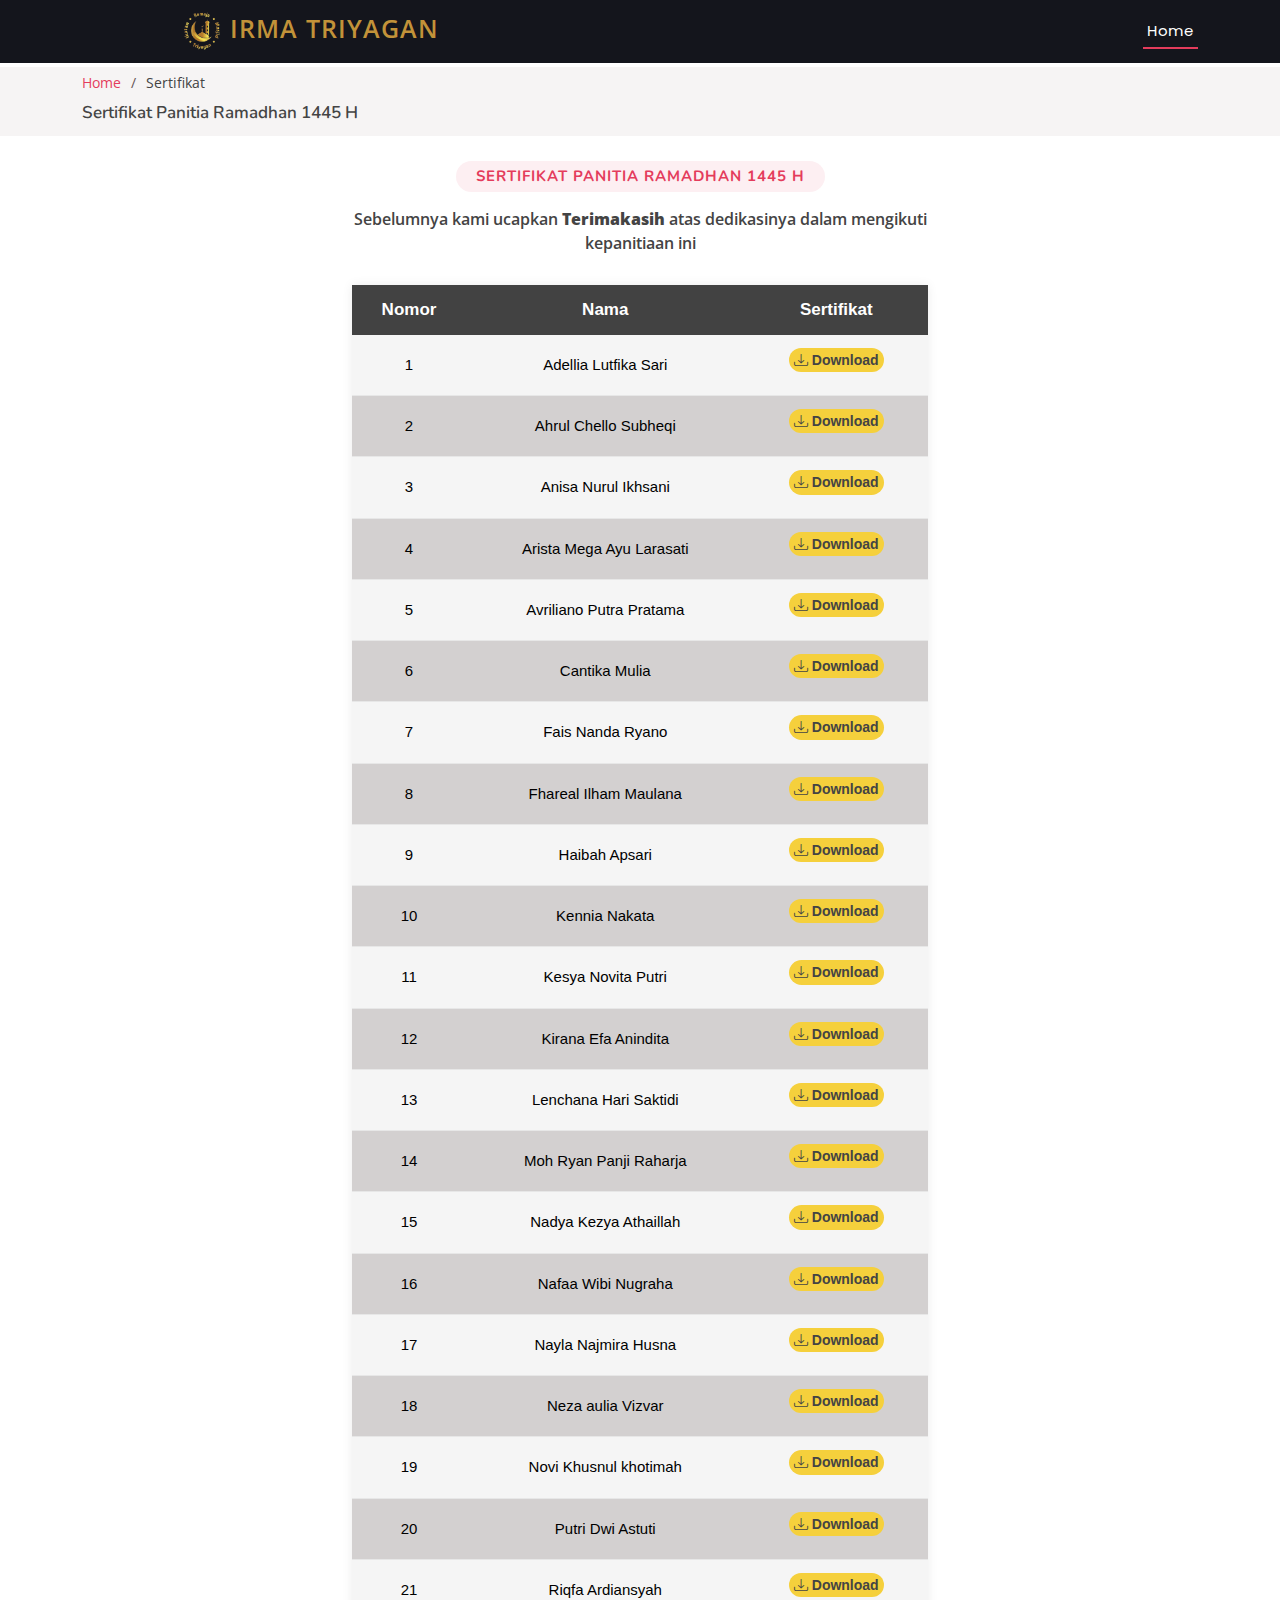
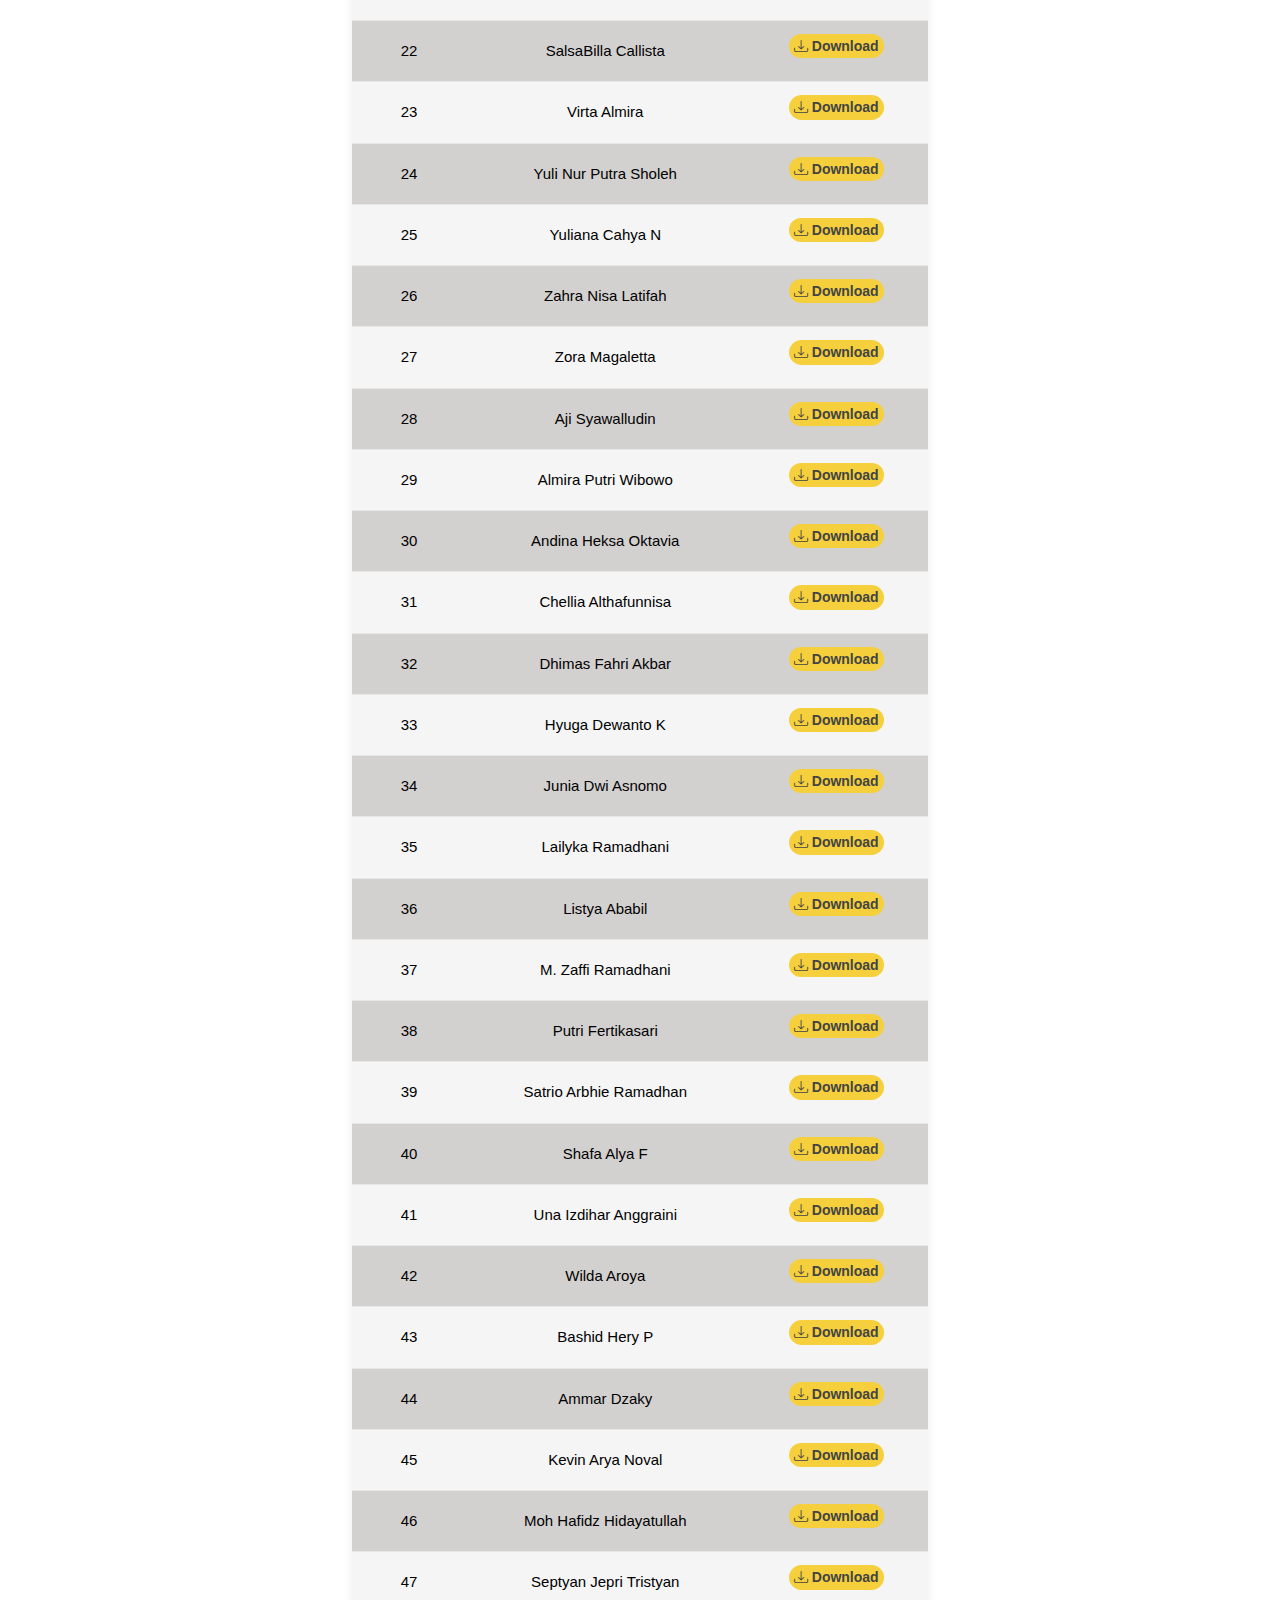
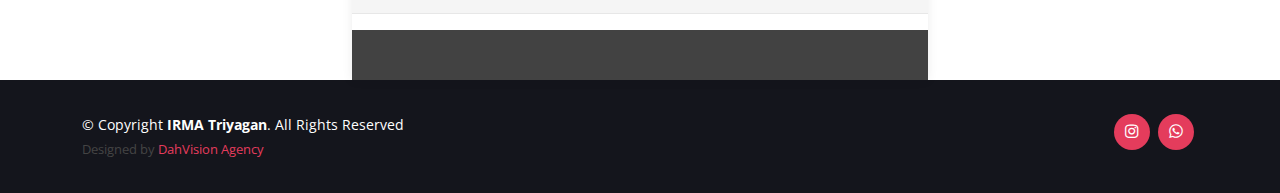
==== commit 949aeea1: "New Sertif" ====
--- a/sertifikat.html
+++ b/sertifikat.html
@@ -317,6 +317,33 @@
                                     <td>42</td>
                                     <td>Wilda Aroya</td>
                                     <td><li id="downloadButton42" class="downloadButton"><strong><i class="bi bi-download"></i> Download</strong></li></td>
+                                </tr>
+                                <!--   Tambahan   -->
+
+                                <tr>
+                                    <td>43</td>
+                                    <td>Bashid Hery P</td>
+                                    <td><li id="downloadButton43" class="downloadButton"><strong><i class="bi bi-download"></i> Download</strong></li></td>
+                                </tr>
+                                <tr>
+                                    <td>44</td>
+                                    <td>Ammar Dzaky</td>
+                                    <td><li id="downloadButton44" class="downloadButton"><strong><i class="bi bi-download"></i> Download</strong></li></td>
+                                </tr>
+                                <tr>
+                                    <td>45</td>
+                                    <td>Kevin Arya Noval</td>
+                                    <td><li id="downloadButton45" class="downloadButton"><strong><i class="bi bi-download"></i> Download</strong></li></td>
+                                </tr>
+                                <tr>
+                                    <td>46</td>
+                                    <td>Moh Hafidz Hidayatullah</td>
+                                    <td><li id="downloadButton46" class="downloadButton"><strong><i class="bi bi-download"></i> Download</strong></li></td>
+                                </tr>
+                                <tr>
+                                    <td>47</td>
+                                    <td>Septyan Jepri Tristyan</td>
+                                    <td><li id="downloadButton47" class="downloadButton"><strong><i class="bi bi-download"></i> Download</strong></li></td>
                                 </tr>
 
 
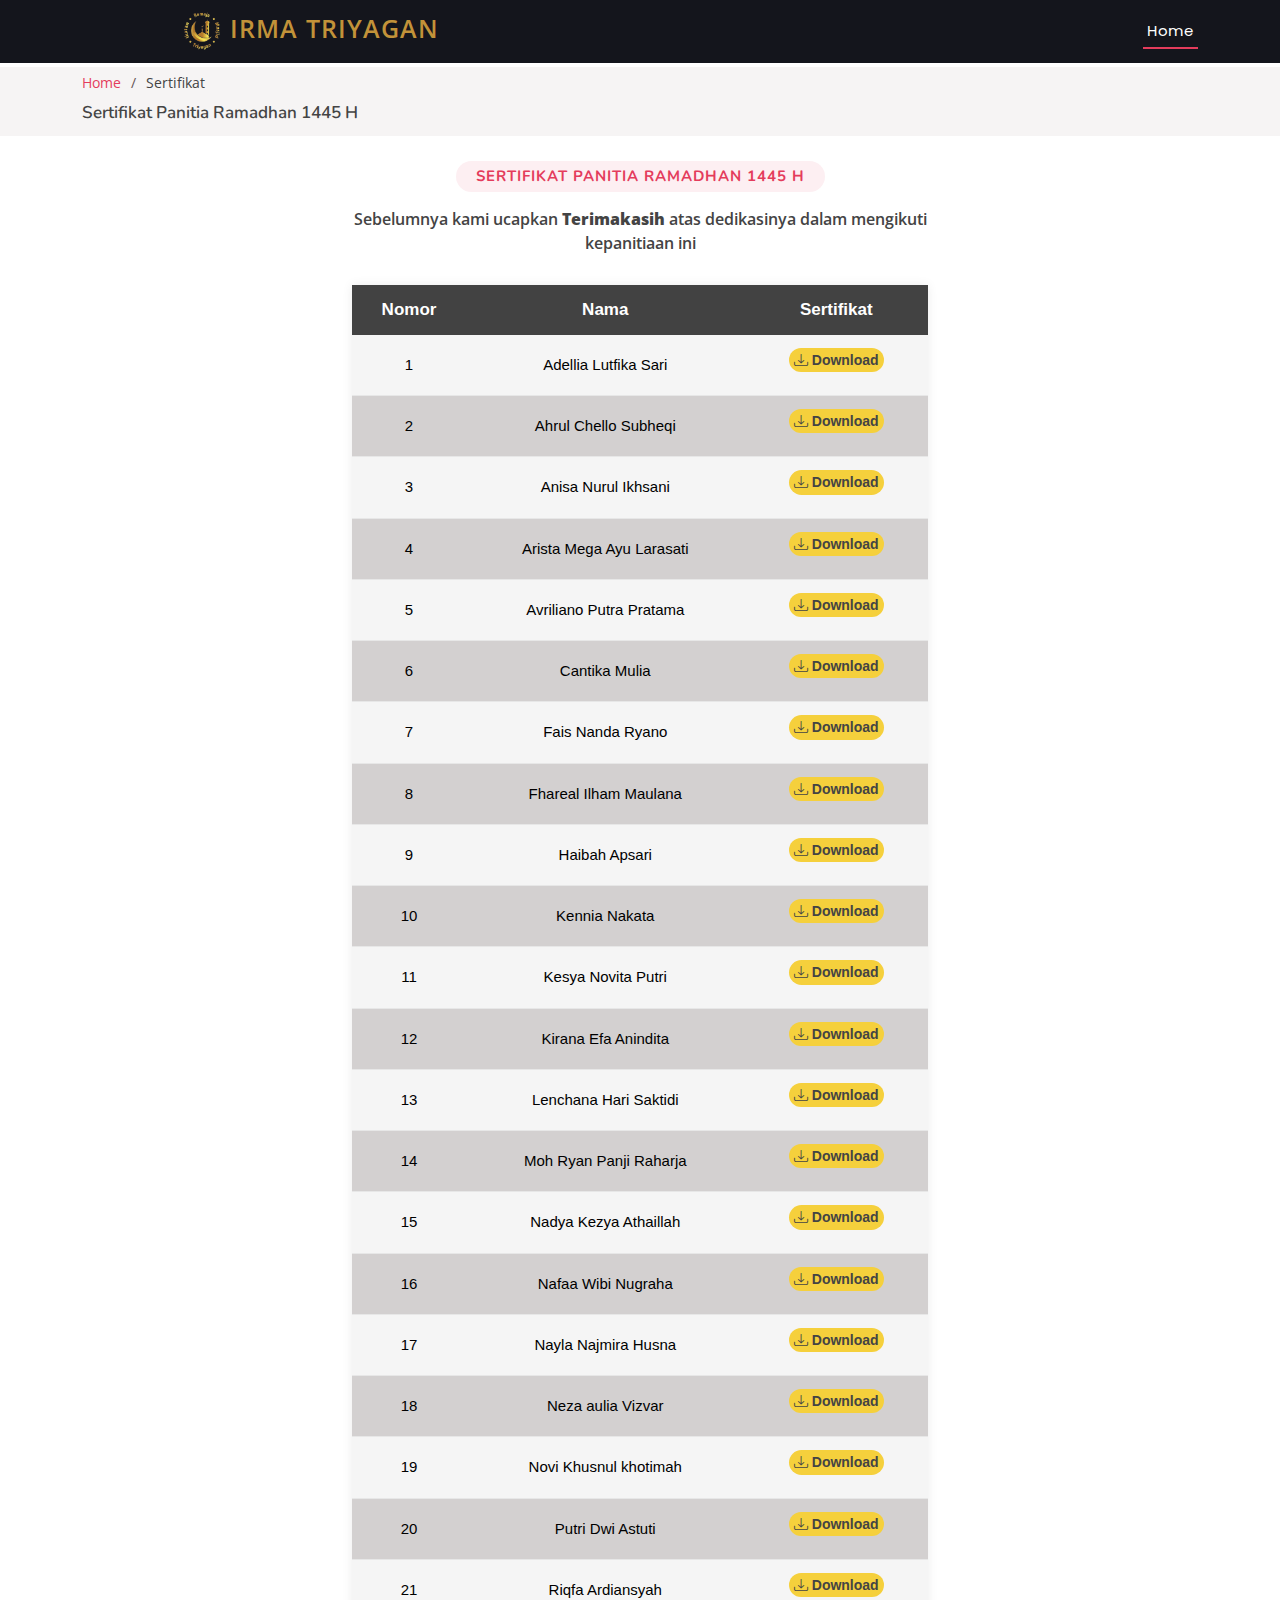
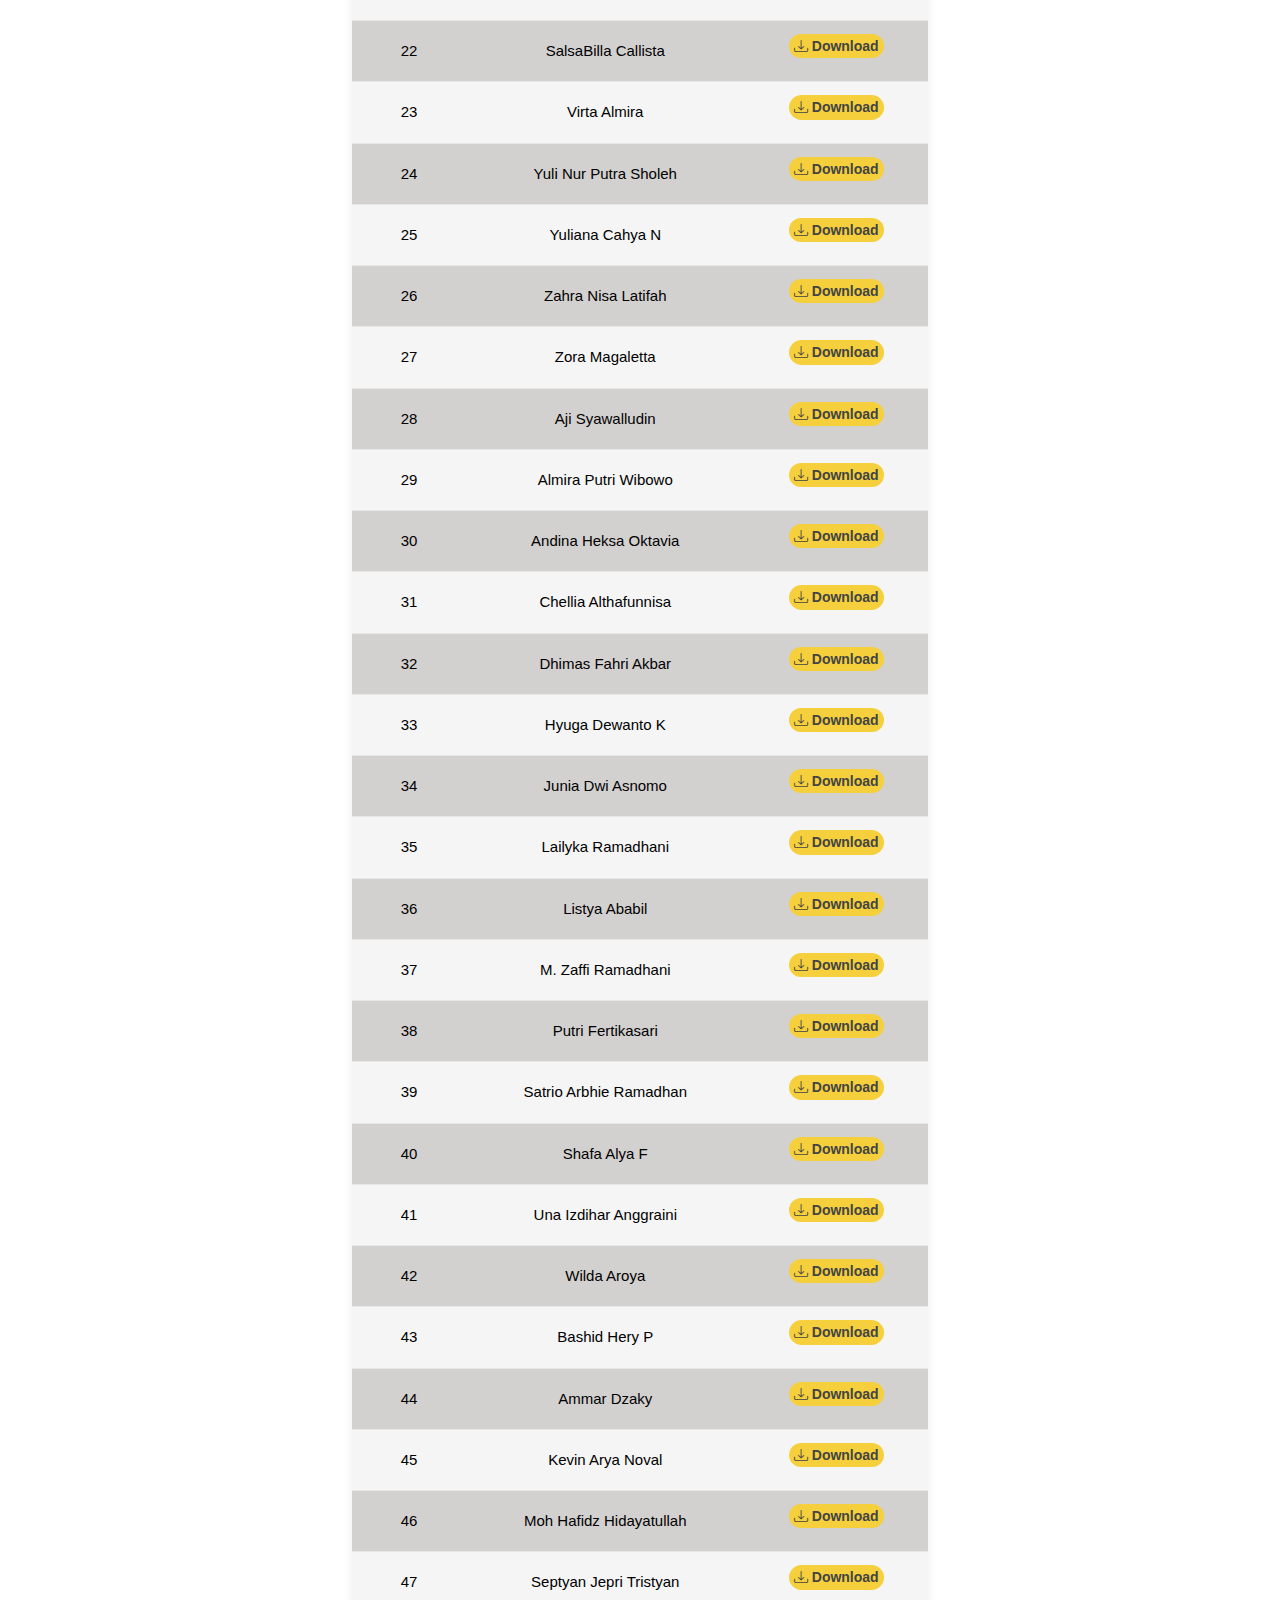
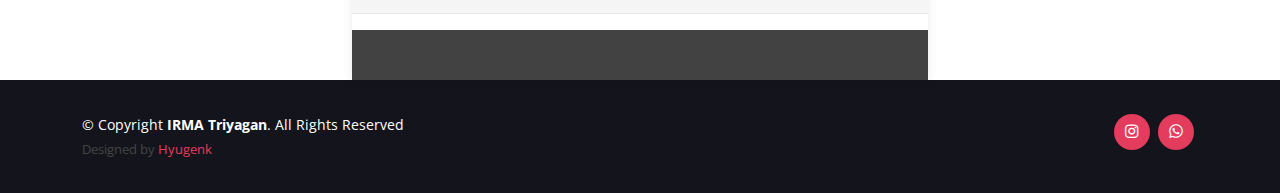
==== commit c8662e0d: "Update sertifikat.html" ====
--- a/sertifikat.html
+++ b/sertifikat.html
@@ -384,7 +384,7 @@
             &copy; Copyright <strong><span>IRMA Triyagan</span></strong>. All Rights Reserved
           </div>
           <div class="credits">
-            Designed by <a href="https://dahvision-agency.vercel.app/" target="_blank">DahVision Agency</a>
+            Designed by <a href="https://www.linkedin.com/in/hyuga-dewanto-kojyro-45b434221/" target="_blank">Hyugenk</a>
           </div>
         </div>
         <div class="social-links text-center text-md-right pt-3 pt-md-0">
@@ -399,4 +399,4 @@
 
 
 </body>
-</html>+</html>
